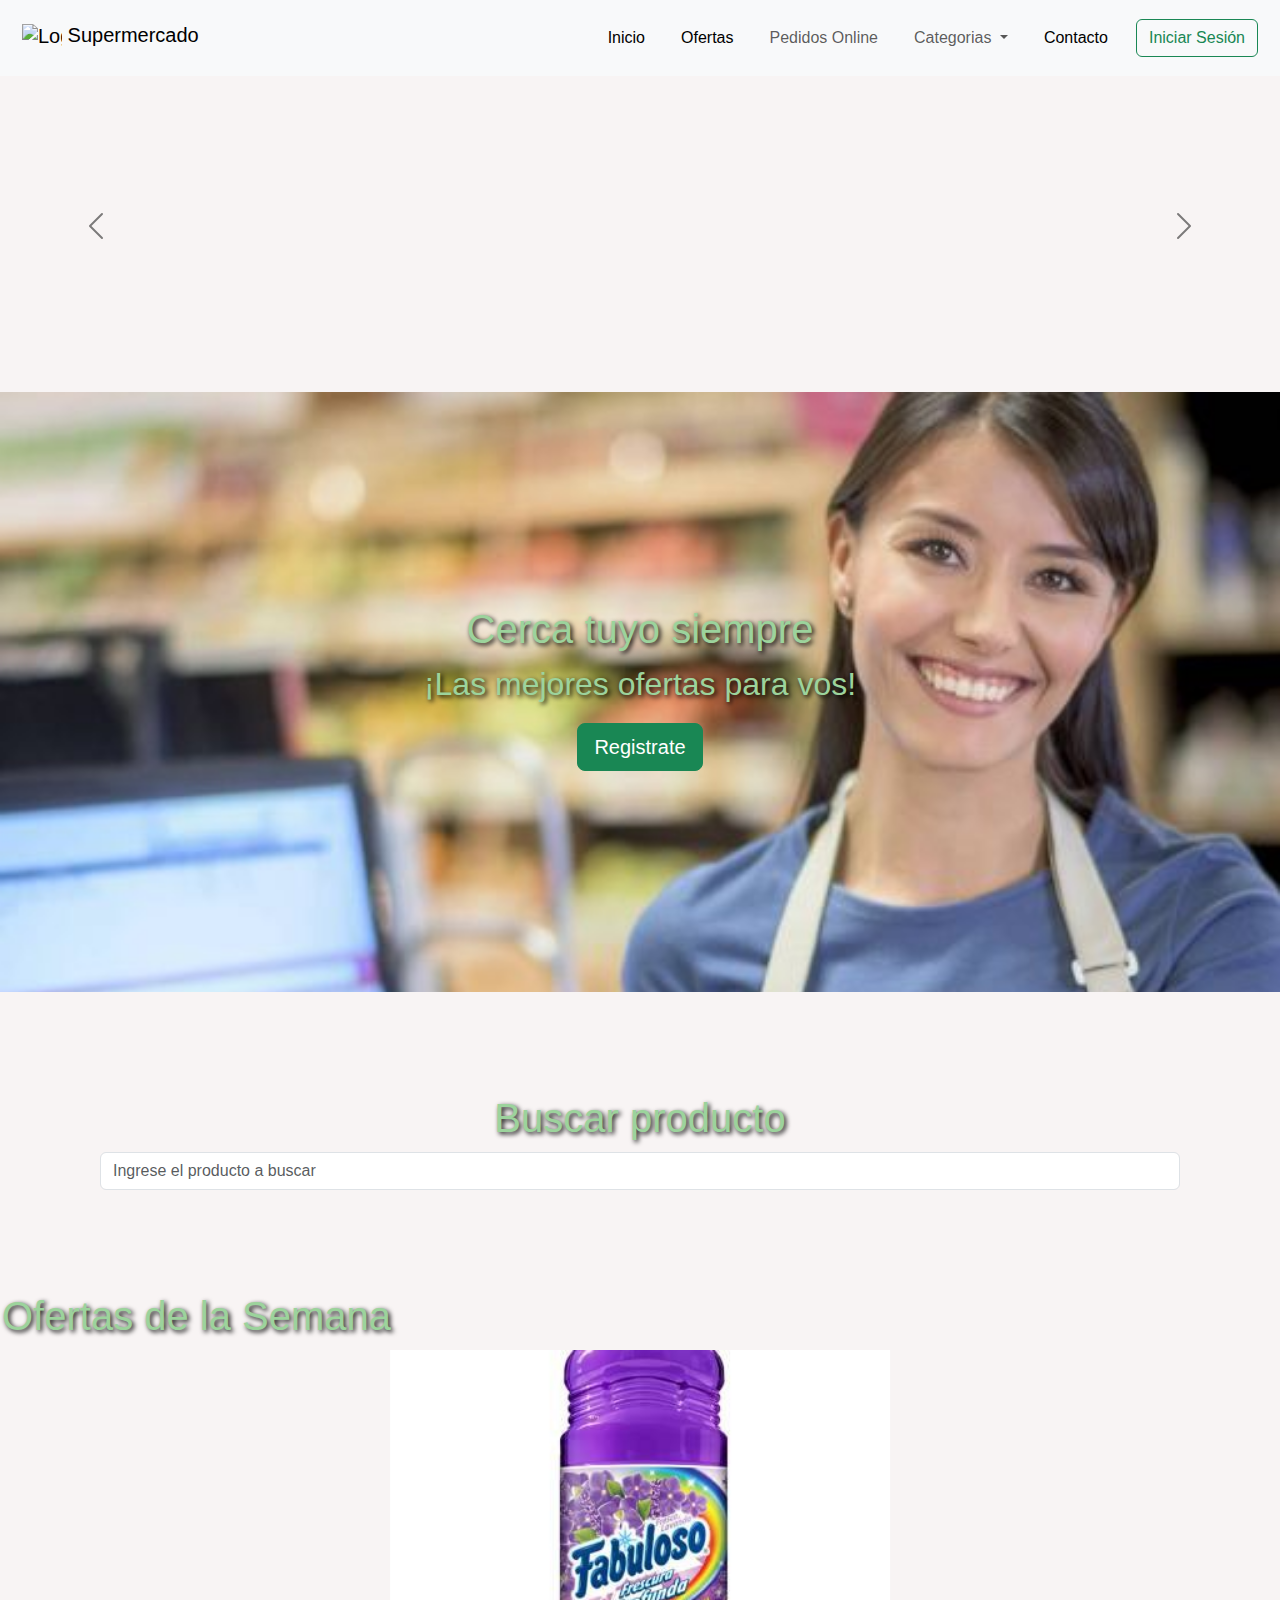
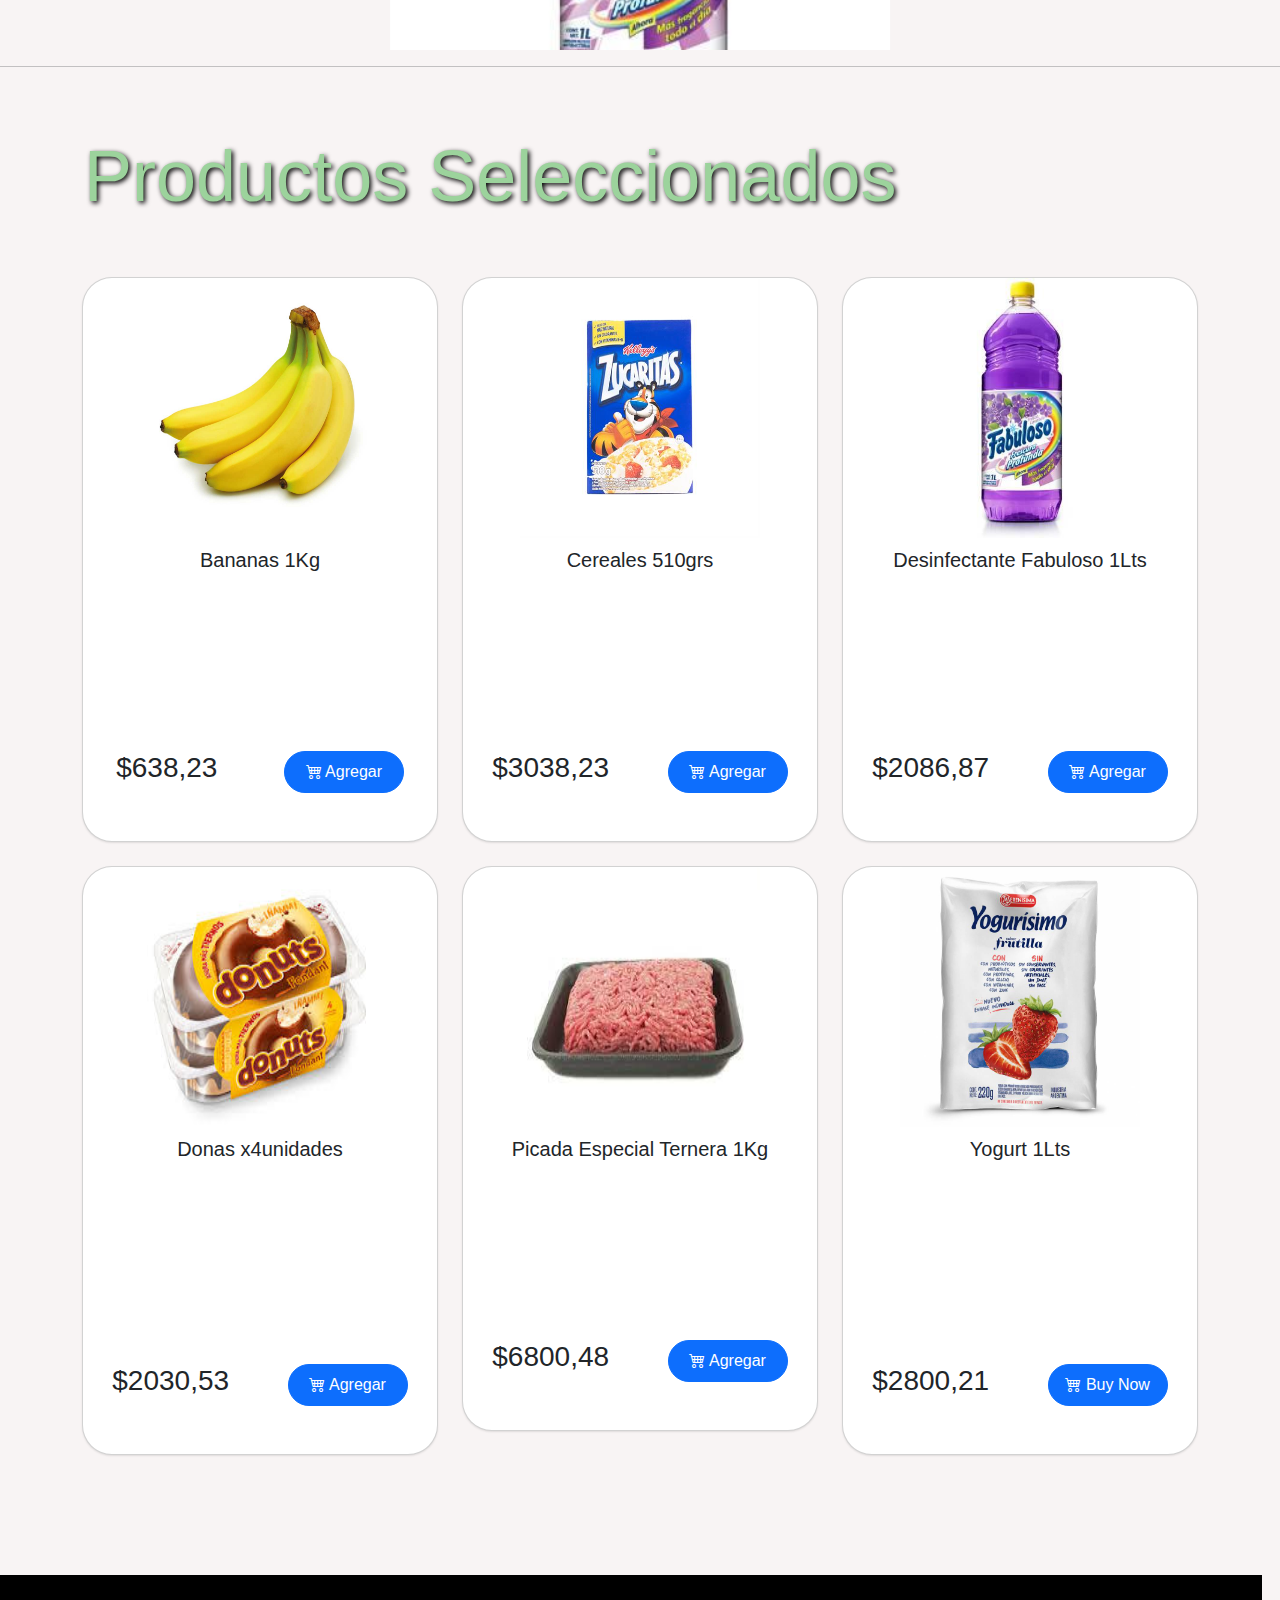
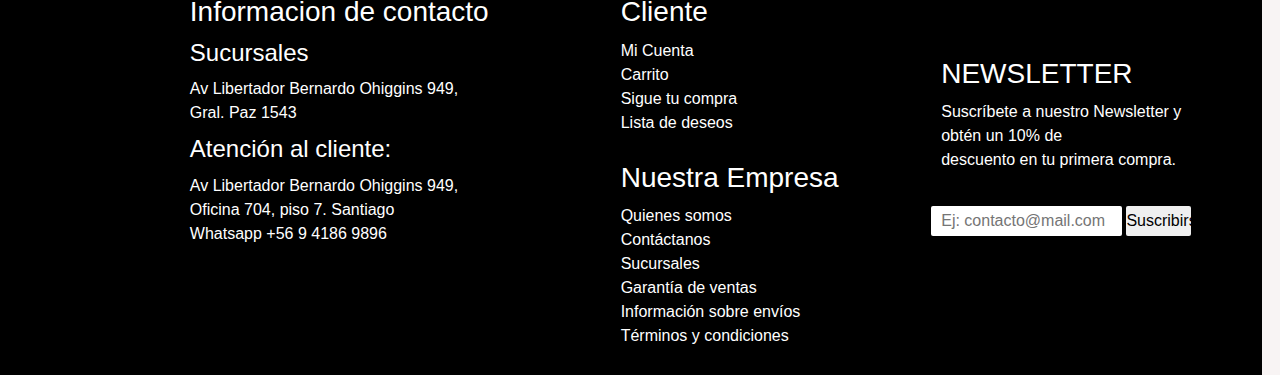
==== index.html @ aad211c7 "Incluyendo formulario de registro y arreglando rutas" ====
<!DOCTYPE html>
<html lang="en">

<head>
    <meta charset="UTF-8">
    <meta name="viewport" content="width=device-width, initial-scale=1.0">
    <title>Supermercado</title>
    <link rel="stylesheet" href="https://cdn.jsdelivr.net/npm/bootstrap@5.3.3/dist/css/bootstrap.min.css">
    <link rel="stylesheet" href="./styles/index.css">
</head>

<body>
    <header>
        <nav class="navbar navbar-expand-lg bg-body-tertiary navbar-light">
            <div class="container-fluid bg-transparent">
                <a class="navbar-brand display-3" href="#">
                    <img alt="Logo" width="40" height="29" class="d-inline-block align-text-top"
                        src="https://e7.pngegg.com/pngimages/653/775/png-clipart-product-shopping-cart-supermarket-logo-logo-super-mercado-angle-text-thumbnail.png">
                    Supermercado
                </a>
                <button class="navbar-toggler" type="button" data-bs-toggle="collapse"
                    data-bs-target="#navbarSupportedContent" aria-controls="navbarSupportedContent"
                    aria-expanded="false" aria-label="Toggle navigation">
                    <span class="navbar-toggler-icon"></span>
                </button>
                <div class="collapse navbar-collapse" id="navbarSupportedContent">
                    <ul class="navbar-nav ms-auto mb-2 mb-lg-0">
                        <li class="nav-item">
                            <a class="nav-link active" aria-current="page" href="index.html">Inicio</a>
                        </li>
                        <li class="nav-item">
                            <a class="nav-link active" aria-current="page" href="#ofertas_semana">Ofertas</a>
                        </li>
                        <li class="nav-item">
                            <a class="nav-link diseable" aria-current="page" href="#">Pedidos Online</a>
                        </li>
                        <li class="nav-item dropdown">
                            <a class="nav-link dropdown-toggle" href="#" role="button" data-bs-toggle="dropdown"
                                aria-expanded="false">
                                Categorias
                            </a>
                            <ul class="dropdown-menu">
                                <li><a class="dropdown-item" href="#">Almacén</a></li>
                                <li><a class="dropdown-item" href="#">Bebidas</a></li>
                                <li><a class="dropdown-item" href="#">Carnicería</a></li>
                                <li><a class="dropdown-item" href="#">Lácteos</a></li>
                                <li><a class="dropdown-item" href="#">Limpieza</a></li>
                                <li><a class="dropdown-item" href="#">Verdulería</a></li>
                                <li>
                                    <hr class="dropdown-divider">
                                </li>
                                <li><a class="dropdown-item" href="#">Otros</a></li>
                            </ul>
                        </li>
                        <li class="nav-item">
                            <a class="nav-link active" aria-current="page" href="/pages/form_contacto.html">Contacto</a>
                        </li>
                    </ul>
                    <form class="d-flex" role="search">
                        <a href="/pages/form_login.html" class="btn btn-outline-success" type="submit">Iniciar Sesión</a>
                    </form>
                </div>
            </div>
        </nav>
    </header>
    <main>
        <section id="carouselExampleInterval" class="carousel carousel-container carousel-dark slide mb-3"
            data-bs-ride="carousel">
            <div class="carousel-inner">
                <div class="carousel-item active" data-bs-interval="2000">
                    <img src="https://hiperlibertad.vtexassets.com/assets/vtex.file-manager-graphql/images/bd434911-7fa4-491b-b5c8-47f039c17f38___1d01de1eac367ce4a88990cb3d58d8e7.jpg"
                        class="d-block w-100" alt="...">
                </div>
                <div class="carousel-item" data-bs-interval="3000">
                    <img src="https://hiperlibertad.vtexassets.com/assets/vtex.file-manager-graphql/images/831b7ce2-e762-4015-bc26-14edef1a52d8___d4cca1a86887628b37ff508cae22980c.jpg"
                        class="d-block w-100" alt="...">
                </div>
                <div class="carousel-item" data-bs-interval="4000">
                    <img src="https://hiperlibertad.vtexassets.com/assets/vtex.file-manager-graphql/images/8bd2203f-1fa9-4f4b-9fc4-67db60665eaa___2a0905f410d6cf7120bca9c5ac2a4c3a.jpg"
                        class="d-block w-100" alt="...">
                </div>
                <div class="carousel-item" data-bs-interval="5000">
                    <img src="https://hiperlibertad.vtexassets.com/assets/vtex.file-manager-graphql/images/a9f57741-3c4b-41b9-bedf-83195b48f81e___69471cee1a4e4041b1ead0e3b5b7f3af.jpg"
                        class="d-block w-100" alt="...">
                </div>
                <div class="carousel-item" data-bs-interval="6000">
                    <img src="https://hiperlibertad.vtexassets.com/assets/vtex.file-manager-graphql/images/0b20fd91-ecaf-40d7-9cda-18d66df89ce0___58c61dcf17b53f14c9630ca970114eed.jpg"
                        class="d-block w-100" alt="...">
                </div>
            </div>
            <button class="carousel-control-prev" type="button" data-bs-target="#carouselExampleInterval"
                data-bs-slide="prev">
                <span class="carousel-control-prev-icon" aria-hidden="true"></span>
                <span class="visually-hidden">Previous</span>
            </button>
            <button class="carousel-control-next" type="button" data-bs-target="#carouselExampleInterval"
                data-bs-slide="next">
                <span class="carousel-control-next-icon" aria-hidden="true"></span>
                <span class="visually-hidden">Next</span>
            </button>
        </section>
        <section class="page_principal">
            <h1>Cerca tuyo siempre</h1>
            <h2>¡Las mejores ofertas para vos!</h2>
            <a href="./pages/form_registro.html"><button type="button" class="btn btn-success btn-lg" >Registrate</button></a>
        </section>
        <section class="page_search">
            <h1>Buscar producto</h1>
            <input type="text" aria-label="First name" placeholder="Ingrese el producto a buscar" class="form-control">
        </section>
        <section class="ofertas_semana" id="ofertas_semana">
            <h1>Ofertas de la Semana</h1>
            <div id="carouselExampleSlidesOnly" class="carousel slide" data-bs-ride="carousel">
                <div class="carousel-inner">
                    <div class="carousel-item active">
                        <img src="./assets/desinfectante.jpg" class="d-block w-100 carousel-image" alt="...">
                    </div>
                    <div class="carousel-item">
                        <img src="./assets/cereales.jpeg" class="d-block w-100 carousel-image" alt="...">
                    </div>
                    <div class="carousel-item">
                        <img src="./assets/yogurt.jpg" class="d-block w-100 carousel-image" alt="...">
                    </div>
                </div>
            </div>
        </section>
        <hr>
        <section class="container py-5">
            <h1 class="display-2">Productos Seleccionados</h1>
            <div class="row row-cols-1 row-cols-lg-3 row-cols-md-1 g-4 py-5">
                <div class="col">
                    <div class="card">
                        <img src="./assets/banana.jpg" class="card-img-top" alt="bananas">
                        <div class="card-body">
                            <h5 class="card-title">Bananas 1Kg</h5>
                            <p class="card-text">Lorem ipsum dolor sit amet consectetur adipisicing elit. Voluptas quod
                                dolorum nihil sunt voluptatem quas pariatur veritatis dicta mollitia. Odit delectus hic
                                commodi aut nihil? Itaque culpa tempore minima quisquam.</p>
                        </div>
                        <div class="mb-5 d-flex justify-content-around">
                            <h3>$638,23</h3>
                            <button class="btn btn-primary">
                                <i class="bi bi-cart4"></i> Agregar</button>
                        </div>
                    </div>
                </div>
                <div class="col">
                    <div class="card">
                        <img src="./assets/cereales.jpeg" class="card-img-top" alt="cereales">
                        <div class="card-body">
                            <h5 class="card-title">Cereales 510grs</h5>
                            <p class="card-text">Lorem ipsum dolor sit amet consectetur adipisicing elit. Tempora quia
                                mollitia culpa vero, illo esse dignissimos natus doloribus. Dolor velit tempore
                                obcaecati error excepturi reiciendis dolorem ipsam, explicabo beatae dolore.</p>
                        </div>
                        <div class="mb-5 d-flex justify-content-around">
                            <h3>$3038,23</h3>
                            <button class="btn btn-primary">
                                <i class="bi bi-cart4"></i> Agregar</button>
                        </div>
                    </div>
                </div>
                <div class="col">
                    <div class="card">
                        <img src="./assets/desinfectante.jpg" class="card-img-top" alt="desinfectante">
                        <div class="card-body">
                            <h5 class="card-title">Desinfectante Fabuloso 1Lts</h5>
                            <p class="card-text">Lorem ipsum dolor sit amet consectetur, adipisicing elit. Enim
                                repudiandae tenetur quibusdam perferendis ex quasi illum sequi? Ex corrupti sed
                                obcaecati ab maiores dicta deserunt nam culpa, quibusdam laudantium quas?</p>
                        </div>
                        <div class="mb-5 d-flex justify-content-around">
                            <h3>$2086,87</h3>
                            <button class="btn btn-primary"><i class="bi bi-cart4"></i> Agregar</button>
                        </div>
                    </div>
                </div>
                <div class="col">
                    <div class="card">
                        <img src="./assets/donas.jpg" class="card-img-top" alt="donas">
                        <div class="card-body">
                            <h5 class="card-title">Donas x4unidades</h5>
                            <p class="card-text">Lorem ipsum dolor sit amet consectetur adipisicing elit. Fuga, soluta
                                quisquam! Incidunt perspiciatis, quisquam accusantium neque facere assumenda molestiae
                                facilis aliquam veniam, quia enim dicta error. Dolores eaque laudantium placeat!</p>
                        </div>
                        <div class="mb-5 d-flex justify-content-around">
                            <h3>$2030,53</h3>
                            <button class="btn btn-primary"><i class="bi bi-cart4"></i> Agregar</button>
                        </div>
                    </div>
                </div>
                <div class="col">
                    <div class="card">
                        <img src="./assets/picada.jpg" class="card-img-top" alt="picada">
                        <div class="card-body">
                            <h5 class="card-title">Picada Especial Ternera 1Kg</h5>
                            <p class="card-text">Lorem, ipsum dolor sit amet consectetur adipisicing elit. Officia
                                voluptates saepe cumque molestiae delectus et eum fuga repellendus, quae sunt obcaecati
                                ullam eius est quidem nulla quasi culpa recusandae illum.</p>
                        </div>
                        <div class="mb-5 d-flex justify-content-around">
                            <h3>$6800,48</h3>
                            <button class="btn btn-primary"><i class="bi bi-cart4"></i> Agregar</button>
                        </div>
                    </div>
                </div>
                <div class="col">
                    <div class="card">
                        <img src="./assets/yogurt.jpg" class="card-img-top" alt="yogurt">
                        <div class="card-body">
                            <h5 class="card-title">Yogurt 1Lts</h5>
                            <p class="card-text">Lorem, ipsum dolor sit amet consectetur adipisicing elit. At dolorem
                                eaque vitae, et fuga totam quasi veritatis ipsam temporibus atque magnam eum, assumenda
                                facere repudiandae? Aperiam atque odit veritatis ex!</p>
                        </div>
                        <div class="mb-5 d-flex justify-content-around">
                            <h3>$2800,21</h3>
                            <button class="btn btn-primary"><i class="bi bi-cart4"></i> Buy Now</button>
                        </div>
                    </div>
                </div>
            </div>
        </section>
        <div class="contenedor-boton">
            <a href="#" class="boton-subir"><i class="fa-regular fa-circle-up"></i></a>
        </div>
    </main>
    <footer id="footerContainer"></footer>
    <script src="https://cdn.jsdelivr.net/npm/bootstrap@5.3.3/dist/js/bootstrap.bundle.min.js"></script>
    <script src="./js/footer.js"></script>
    <script src="https://kit.fontawesome.com/c510d44c15.js" crossorigin="anonymous"></script>
</body>

</html>
---- styles/index.css ----
@import url("https://cdn.jsdelivr.net/npm/bootstrap-icons@1.11.3/font/bootstrap-icons.min.css");
html {
  margin: 0;
  border: 0;
  overflow-x: hidden;
  box-sizing: border-box;
}
body{
  background-color: #f8f4f4
}
.carousel-inner{
    max-height: 300px;
    display: flex;
    align-items: center;
}
h1,
h2 {
  padding: 2px;
  text-shadow: 2px 2px 5px rgba(0, 0, 0, 1);
  color: rgb(156, 211, 156);
  font-family: sans-serif;
}
.page_principal {
  display: flex;
  flex-direction: column;
  border: 0;
  margin: 0;
  padding: 0;
  justify-content: center;
  align-items: center;
  background-image: url('../assets/background_main.jpg');
  background-size: cover;
  width: 100%;
  min-height: 600px;
}
.page_search {
  display: flex;
  flex-direction: column;
  align-items: center;
  justify-content: center;
  margin: 60px;
  padding: 40px;
}
.card{
  text-align: center;
  border-radius: 30px;
  box-shadow: rgba(0, 0, 0, 0.1) 0px 1px 2px 0px;
}
.card img {
  width: 240px;
  height: 260px;
  display: flex;
  align-self: center;
}
.card-body{
  padding: 25px;
  margin-top: -15px;
}
.btn-primary{
  border-radius: 50px;
  width: 120px;
}
.btn-primary:hover{
  background-color: black;
  border: none;
}
.w-100{
  width: 100% !important;
  height: 500px;
  object-fit: contain;
}
footer {
  background:rgba(128, 128, 128, 0.164);
}
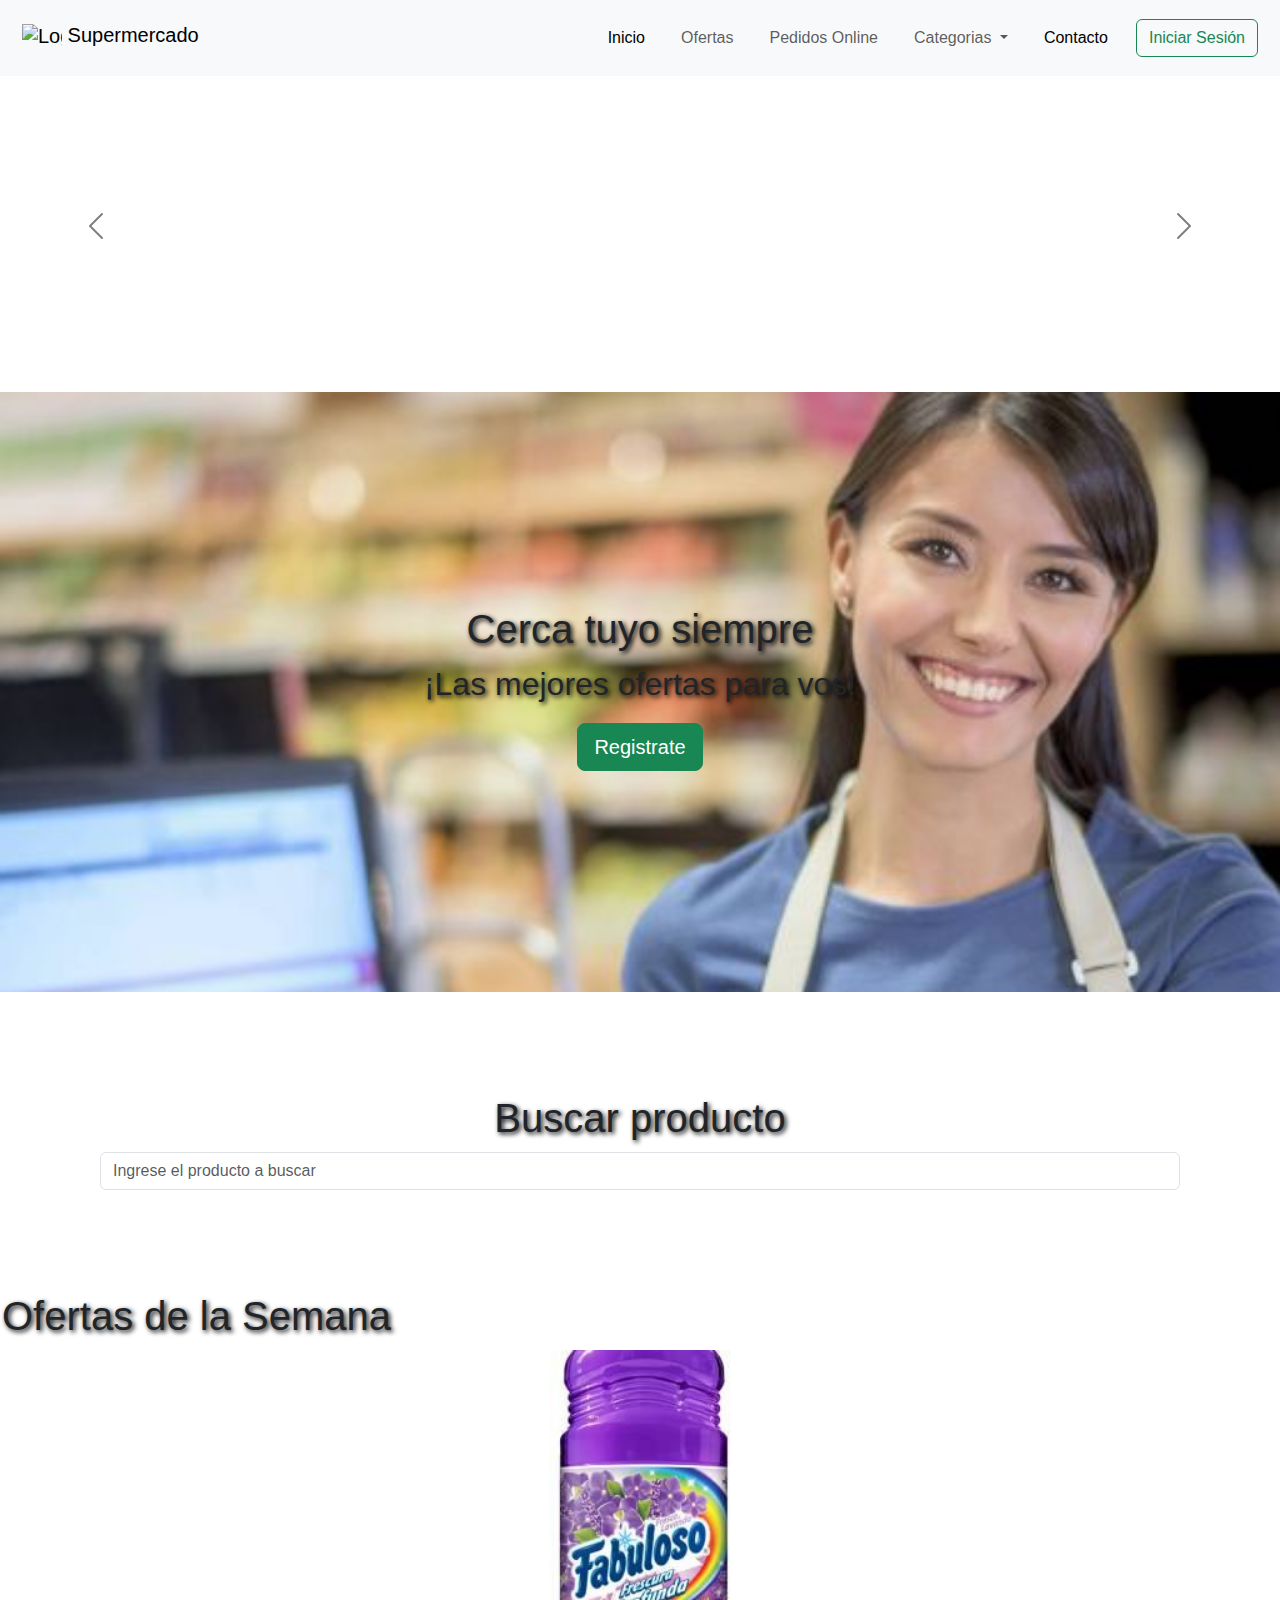
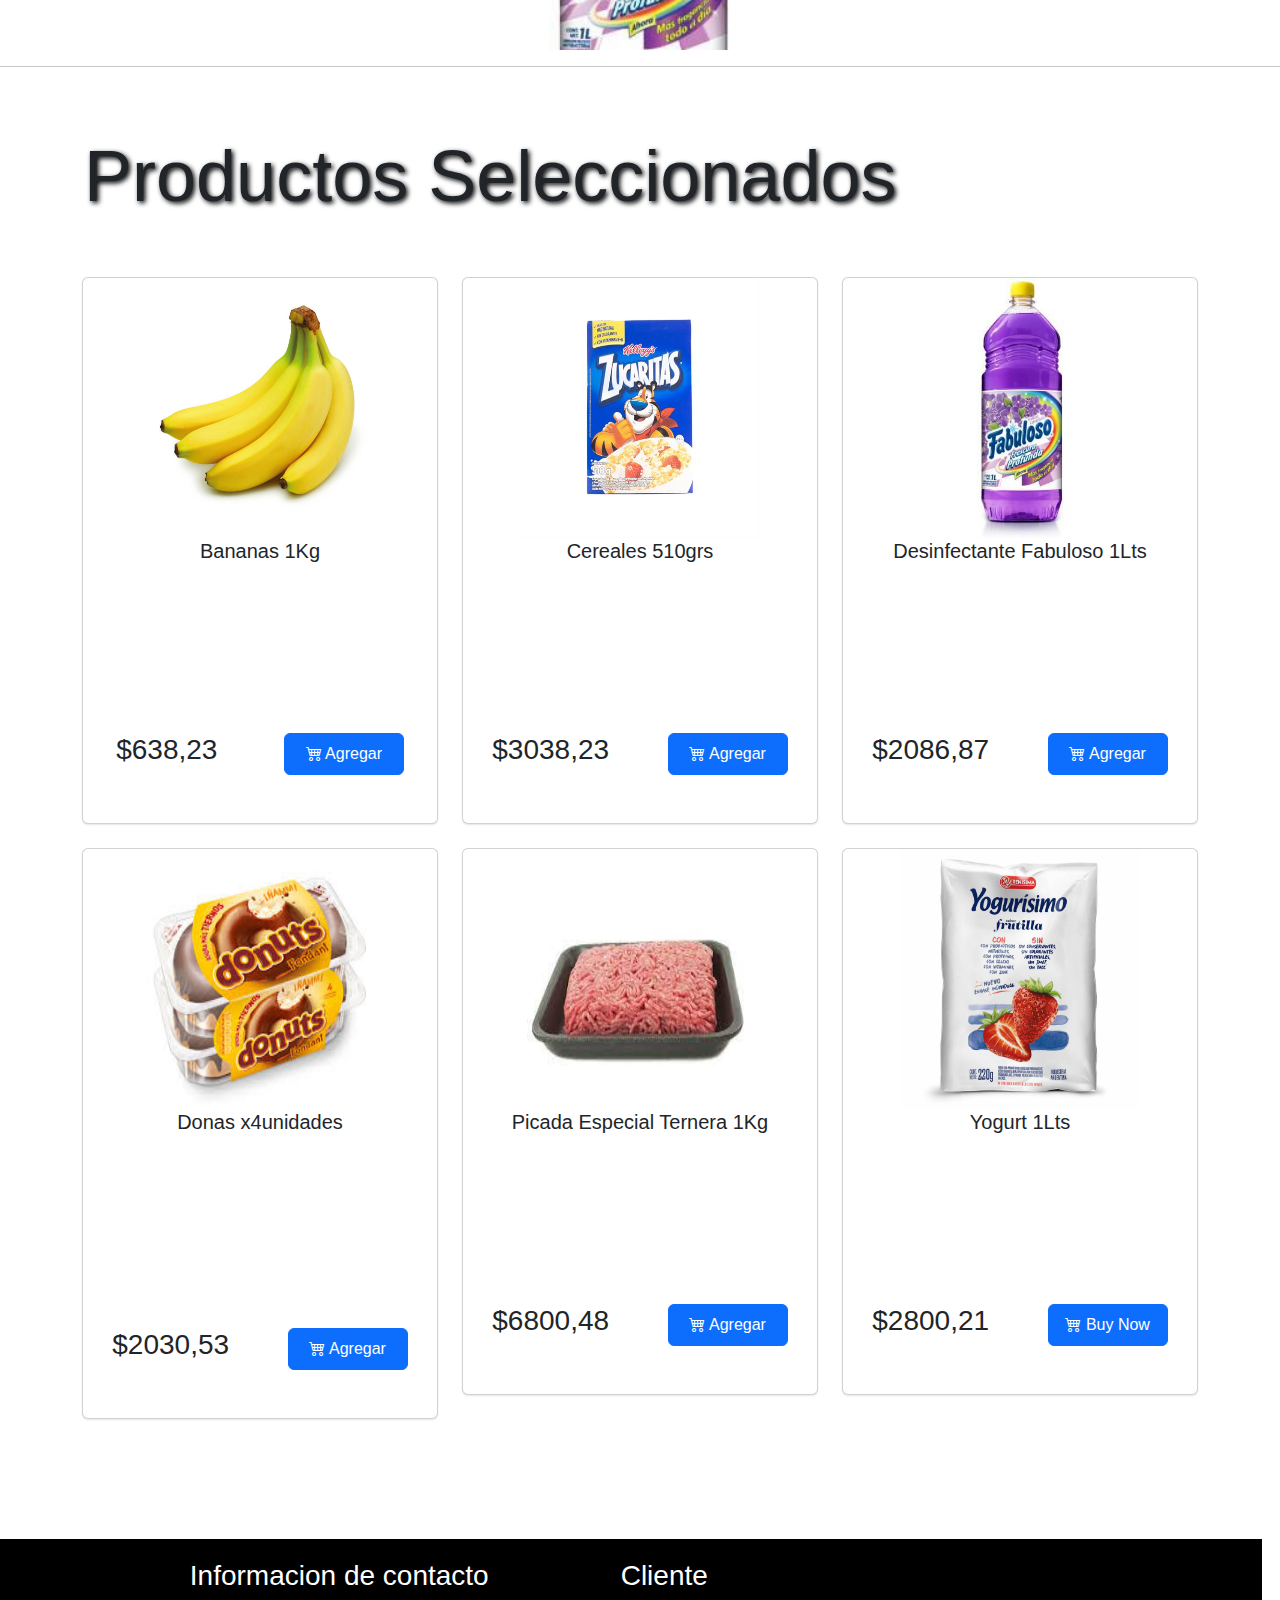
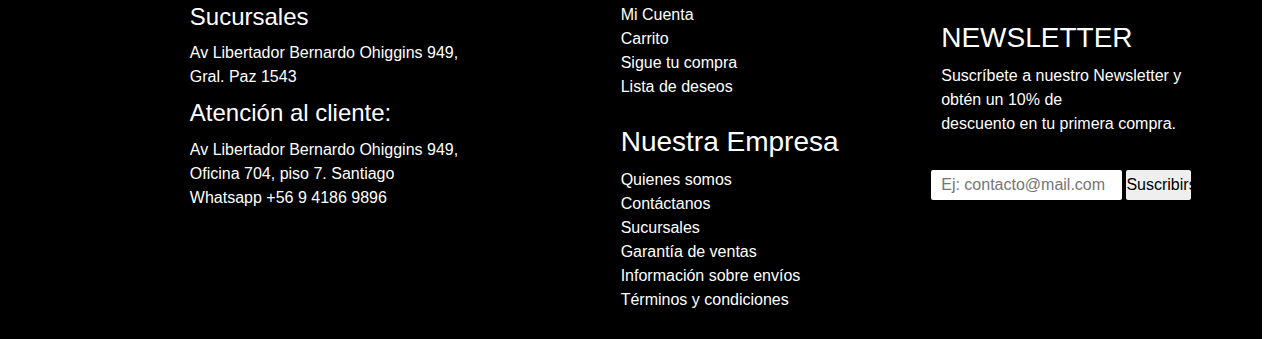
==== commit 9d9f76f3: "Se integro pagina de registro y se reorganizaron las rutas" ====
--- a/index.html
+++ b/index.html
@@ -10,224 +10,189 @@
 </head>
 
 <body>
-    <header>
-        <nav class="navbar navbar-expand-lg bg-body-tertiary navbar-light">
-            <div class="container-fluid bg-transparent">
-                <a class="navbar-brand display-3" href="#">
-                    <img alt="Logo" width="40" height="29" class="d-inline-block align-text-top"
-                        src="https://e7.pngegg.com/pngimages/653/775/png-clipart-product-shopping-cart-supermarket-logo-logo-super-mercado-angle-text-thumbnail.png">
-                    Supermercado
-                </a>
-                <button class="navbar-toggler" type="button" data-bs-toggle="collapse"
-                    data-bs-target="#navbarSupportedContent" aria-controls="navbarSupportedContent"
-                    aria-expanded="false" aria-label="Toggle navigation">
-                    <span class="navbar-toggler-icon"></span>
+    <div>
+        <section class="headerLayout">
+            <header id="headerContainer"></header>
+        </section>
+        <main>
+            <section id="carouselExampleInterval" class="carousel carousel-container carousel-dark slide mb-3"
+                data-bs-ride="carousel">
+                <div class="carousel-inner">
+                    <div class="carousel-item active" data-bs-interval="2000">
+                        <img src="https://hiperlibertad.vtexassets.com/assets/vtex.file-manager-graphql/images/bd434911-7fa4-491b-b5c8-47f039c17f38___1d01de1eac367ce4a88990cb3d58d8e7.jpg"
+                            class="d-block w-100" alt="...">
+                    </div>
+                    <div class="carousel-item" data-bs-interval="3000">
+                        <img src="https://hiperlibertad.vtexassets.com/assets/vtex.file-manager-graphql/images/831b7ce2-e762-4015-bc26-14edef1a52d8___d4cca1a86887628b37ff508cae22980c.jpg"
+                            class="d-block w-100" alt="...">
+                    </div>
+                    <div class="carousel-item" data-bs-interval="4000">
+                        <img src="https://hiperlibertad.vtexassets.com/assets/vtex.file-manager-graphql/images/8bd2203f-1fa9-4f4b-9fc4-67db60665eaa___2a0905f410d6cf7120bca9c5ac2a4c3a.jpg"
+                            class="d-block w-100" alt="...">
+                    </div>
+                    <div class="carousel-item" data-bs-interval="5000">
+                        <img src="https://hiperlibertad.vtexassets.com/assets/vtex.file-manager-graphql/images/a9f57741-3c4b-41b9-bedf-83195b48f81e___69471cee1a4e4041b1ead0e3b5b7f3af.jpg"
+                            class="d-block w-100" alt="...">
+                    </div>
+                    <div class="carousel-item" data-bs-interval="6000">
+                        <img src="https://hiperlibertad.vtexassets.com/assets/vtex.file-manager-graphql/images/0b20fd91-ecaf-40d7-9cda-18d66df89ce0___58c61dcf17b53f14c9630ca970114eed.jpg"
+                            class="d-block w-100" alt="...">
+                    </div>
+                </div>
+                <button class="carousel-control-prev" type="button" data-bs-target="#carouselExampleInterval"
+                    data-bs-slide="prev">
+                    <span class="carousel-control-prev-icon" aria-hidden="true"></span>
+                    <span class="visually-hidden">Previous</span>
                 </button>
-                <div class="collapse navbar-collapse" id="navbarSupportedContent">
-                    <ul class="navbar-nav ms-auto mb-2 mb-lg-0">
-                        <li class="nav-item">
-                            <a class="nav-link active" aria-current="page" href="index.html">Inicio</a>
-                        </li>
-                        <li class="nav-item">
-                            <a class="nav-link active" aria-current="page" href="#ofertas_semana">Ofertas</a>
-                        </li>
-                        <li class="nav-item">
-                            <a class="nav-link diseable" aria-current="page" href="#">Pedidos Online</a>
-                        </li>
-                        <li class="nav-item dropdown">
-                            <a class="nav-link dropdown-toggle" href="#" role="button" data-bs-toggle="dropdown"
-                                aria-expanded="false">
-                                Categorias
-                            </a>
-                            <ul class="dropdown-menu">
-                                <li><a class="dropdown-item" href="#">Almacén</a></li>
-                                <li><a class="dropdown-item" href="#">Bebidas</a></li>
-                                <li><a class="dropdown-item" href="#">Carnicería</a></li>
-                                <li><a class="dropdown-item" href="#">Lácteos</a></li>
-                                <li><a class="dropdown-item" href="#">Limpieza</a></li>
-                                <li><a class="dropdown-item" href="#">Verdulería</a></li>
-                                <li>
-                                    <hr class="dropdown-divider">
-                                </li>
-                                <li><a class="dropdown-item" href="#">Otros</a></li>
-                            </ul>
-                        </li>
-                        <li class="nav-item">
-                            <a class="nav-link active" aria-current="page" href="/pages/form_contacto.html">Contacto</a>
-                        </li>
-                    </ul>
-                    <form class="d-flex" role="search">
-                        <a href="/pages/form_login.html" class="btn btn-outline-success" type="submit">Iniciar Sesión</a>
-                    </form>
+                <button class="carousel-control-next" type="button" data-bs-target="#carouselExampleInterval"
+                    data-bs-slide="next">
+                    <span class="carousel-control-next-icon" aria-hidden="true"></span>
+                    <span class="visually-hidden">Next</span>
+                </button>
+            </section>
+            <section class="page_principal">
+                <h1>Cerca tuyo siempre</h1>
+                <h2>¡Las mejores ofertas para vos!</h2>
+                <a href="./pages/form_registro.html"><button type="button"
+                        class="btn btn-success btn-lg">Registrate</button></a>
+            </section>
+            <section class="page_search">
+                <h1>Buscar producto</h1>
+                <input type="text" aria-label="First name" placeholder="Ingrese el producto a buscar"
+                    class="form-control">
+            </section>
+            <section class="ofertas_semana" id="ofertas_semana">
+                <h1>Ofertas de la Semana</h1>
+                <div id="carouselExampleSlidesOnly" class="carousel slide" data-bs-ride="carousel">
+                    <div class="carousel-inner">
+                        <div class="carousel-item active">
+                            <img src="./assets/desinfectante.jpg" class="d-block w-100 carousel-image" alt="...">
+                        </div>
+                        <div class="carousel-item">
+                            <img src="./assets/cereales.jpeg" class="d-block w-100 carousel-image" alt="...">
+                        </div>
+                        <div class="carousel-item">
+                            <img src="./assets/yogurt.jpg" class="d-block w-100 carousel-image" alt="...">
+                        </div>
+                    </div>
                 </div>
+            </section>
+            <hr>
+            <section class="container py-5">
+                <h1 class="display-2">Productos Seleccionados</h1>
+                <div class="row row-cols-1 row-cols-lg-3 row-cols-md-1 g-4 py-5">
+                    <div class="col">
+                        <div class="card">
+                            <img src="./assets/banana.jpg" class="card-img-top" alt="bananas">
+                            <div class="card-body">
+                                <h5 class="card-title">Bananas 1Kg</h5>
+                                <p class="card-text">Lorem ipsum dolor sit amet consectetur adipisicing elit. Voluptas
+                                    quod
+                                    dolorum nihil sunt voluptatem quas pariatur veritatis dicta mollitia. Odit delectus
+                                    hic
+                                    commodi aut nihil? Itaque culpa tempore minima quisquam.</p>
+                            </div>
+                            <div class="mb-5 d-flex justify-content-around">
+                                <h3>$638,23</h3>
+                                <button class="btn btn-primary">
+                                    <i class="bi bi-cart4"></i> Agregar</button>
+                            </div>
+                        </div>
+                    </div>
+                    <div class="col">
+                        <div class="card">
+                            <img src="./assets/cereales.jpeg" class="card-img-top" alt="cereales">
+                            <div class="card-body">
+                                <h5 class="card-title">Cereales 510grs</h5>
+                                <p class="card-text">Lorem ipsum dolor sit amet consectetur adipisicing elit. Tempora
+                                    quia
+                                    mollitia culpa vero, illo esse dignissimos natus doloribus. Dolor velit tempore
+                                    obcaecati error excepturi reiciendis dolorem ipsam, explicabo beatae dolore.</p>
+                            </div>
+                            <div class="mb-5 d-flex justify-content-around">
+                                <h3>$3038,23</h3>
+                                <button class="btn btn-primary">
+                                    <i class="bi bi-cart4"></i> Agregar</button>
+                            </div>
+                        </div>
+                    </div>
+                    <div class="col">
+                        <div class="card">
+                            <img src="./assets/desinfectante.jpg" class="card-img-top" alt="desinfectante">
+                            <div class="card-body">
+                                <h5 class="card-title">Desinfectante Fabuloso 1Lts</h5>
+                                <p class="card-text">Lorem ipsum dolor sit amet consectetur, adipisicing elit. Enim
+                                    repudiandae tenetur quibusdam perferendis ex quasi illum sequi? Ex corrupti sed
+                                    obcaecati ab maiores dicta deserunt nam culpa, quibusdam laudantium quas?</p>
+                            </div>
+                            <div class="mb-5 d-flex justify-content-around">
+                                <h3>$2086,87</h3>
+                                <button class="btn btn-primary"><i class="bi bi-cart4"></i> Agregar</button>
+                            </div>
+                        </div>
+                    </div>
+                    <div class="col">
+                        <div class="card">
+                            <img src="./assets/donas.jpg" class="card-img-top" alt="donas">
+                            <div class="card-body">
+                                <h5 class="card-title">Donas x4unidades</h5>
+                                <p class="card-text">Lorem ipsum dolor sit amet consectetur adipisicing elit. Fuga,
+                                    soluta
+                                    quisquam! Incidunt perspiciatis, quisquam accusantium neque facere assumenda
+                                    molestiae
+                                    facilis aliquam veniam, quia enim dicta error. Dolores eaque laudantium placeat!</p>
+                            </div>
+                            <div class="mb-5 d-flex justify-content-around">
+                                <h3>$2030,53</h3>
+                                <button class="btn btn-primary"><i class="bi bi-cart4"></i> Agregar</button>
+                            </div>
+                        </div>
+                    </div>
+                    <div class="col">
+                        <div class="card">
+                            <img src="./assets/picada.jpg" class="card-img-top" alt="picada">
+                            <div class="card-body">
+                                <h5 class="card-title">Picada Especial Ternera 1Kg</h5>
+                                <p class="card-text">Lorem, ipsum dolor sit amet consectetur adipisicing elit. Officia
+                                    voluptates saepe cumque molestiae delectus et eum fuga repellendus, quae sunt
+                                    obcaecati
+                                    ullam eius est quidem nulla quasi culpa recusandae illum.</p>
+                            </div>
+                            <div class="mb-5 d-flex justify-content-around">
+                                <h3>$6800,48</h3>
+                                <button class="btn btn-primary"><i class="bi bi-cart4"></i> Agregar</button>
+                            </div>
+                        </div>
+                    </div>
+                    <div class="col">
+                        <div class="card">
+                            <img src="./assets/yogurt.jpg" class="card-img-top" alt="yogurt">
+                            <div class="card-body">
+                                <h5 class="card-title">Yogurt 1Lts</h5>
+                                <p class="card-text">Lorem, ipsum dolor sit amet consectetur adipisicing elit. At
+                                    dolorem
+                                    eaque vitae, et fuga totam quasi veritatis ipsam temporibus atque magnam eum,
+                                    assumenda
+                                    facere repudiandae? Aperiam atque odit veritatis ex!</p>
+                            </div>
+                            <div class="mb-5 d-flex justify-content-around">
+                                <h3>$2800,21</h3>
+                                <button class="btn btn-primary"><i class="bi bi-cart4"></i> Buy Now</button>
+                            </div>
+                        </div>
+                    </div>
+                </div>
+            </section>
+            <div class="contenedor-boton">
+                <a href="#" class="boton-subir"><i class="fa-regular fa-circle-up"></i></a>
             </div>
-        </nav>
-    </header>
-    <main>
-        <section id="carouselExampleInterval" class="carousel carousel-container carousel-dark slide mb-3"
-            data-bs-ride="carousel">
-            <div class="carousel-inner">
-                <div class="carousel-item active" data-bs-interval="2000">
-                    <img src="https://hiperlibertad.vtexassets.com/assets/vtex.file-manager-graphql/images/bd434911-7fa4-491b-b5c8-47f039c17f38___1d01de1eac367ce4a88990cb3d58d8e7.jpg"
-                        class="d-block w-100" alt="...">
-                </div>
-                <div class="carousel-item" data-bs-interval="3000">
-                    <img src="https://hiperlibertad.vtexassets.com/assets/vtex.file-manager-graphql/images/831b7ce2-e762-4015-bc26-14edef1a52d8___d4cca1a86887628b37ff508cae22980c.jpg"
-                        class="d-block w-100" alt="...">
-                </div>
-                <div class="carousel-item" data-bs-interval="4000">
-                    <img src="https://hiperlibertad.vtexassets.com/assets/vtex.file-manager-graphql/images/8bd2203f-1fa9-4f4b-9fc4-67db60665eaa___2a0905f410d6cf7120bca9c5ac2a4c3a.jpg"
-                        class="d-block w-100" alt="...">
-                </div>
-                <div class="carousel-item" data-bs-interval="5000">
-                    <img src="https://hiperlibertad.vtexassets.com/assets/vtex.file-manager-graphql/images/a9f57741-3c4b-41b9-bedf-83195b48f81e___69471cee1a4e4041b1ead0e3b5b7f3af.jpg"
-                        class="d-block w-100" alt="...">
-                </div>
-                <div class="carousel-item" data-bs-interval="6000">
-                    <img src="https://hiperlibertad.vtexassets.com/assets/vtex.file-manager-graphql/images/0b20fd91-ecaf-40d7-9cda-18d66df89ce0___58c61dcf17b53f14c9630ca970114eed.jpg"
-                        class="d-block w-100" alt="...">
-                </div>
-            </div>
-            <button class="carousel-control-prev" type="button" data-bs-target="#carouselExampleInterval"
-                data-bs-slide="prev">
-                <span class="carousel-control-prev-icon" aria-hidden="true"></span>
-                <span class="visually-hidden">Previous</span>
-            </button>
-            <button class="carousel-control-next" type="button" data-bs-target="#carouselExampleInterval"
-                data-bs-slide="next">
-                <span class="carousel-control-next-icon" aria-hidden="true"></span>
-                <span class="visually-hidden">Next</span>
-            </button>
+        </main>
+        <section class="footerLayout">
+            <footer id="footerContainer"></footer>
         </section>
-        <section class="page_principal">
-            <h1>Cerca tuyo siempre</h1>
-            <h2>¡Las mejores ofertas para vos!</h2>
-            <a href="./pages/form_registro.html"><button type="button" class="btn btn-success btn-lg" >Registrate</button></a>
-        </section>
-        <section class="page_search">
-            <h1>Buscar producto</h1>
-            <input type="text" aria-label="First name" placeholder="Ingrese el producto a buscar" class="form-control">
-        </section>
-        <section class="ofertas_semana" id="ofertas_semana">
-            <h1>Ofertas de la Semana</h1>
-            <div id="carouselExampleSlidesOnly" class="carousel slide" data-bs-ride="carousel">
-                <div class="carousel-inner">
-                    <div class="carousel-item active">
-                        <img src="./assets/desinfectante.jpg" class="d-block w-100 carousel-image" alt="...">
-                    </div>
-                    <div class="carousel-item">
-                        <img src="./assets/cereales.jpeg" class="d-block w-100 carousel-image" alt="...">
-                    </div>
-                    <div class="carousel-item">
-                        <img src="./assets/yogurt.jpg" class="d-block w-100 carousel-image" alt="...">
-                    </div>
-                </div>
-            </div>
-        </section>
-        <hr>
-        <section class="container py-5">
-            <h1 class="display-2">Productos Seleccionados</h1>
-            <div class="row row-cols-1 row-cols-lg-3 row-cols-md-1 g-4 py-5">
-                <div class="col">
-                    <div class="card">
-                        <img src="./assets/banana.jpg" class="card-img-top" alt="bananas">
-                        <div class="card-body">
-                            <h5 class="card-title">Bananas 1Kg</h5>
-                            <p class="card-text">Lorem ipsum dolor sit amet consectetur adipisicing elit. Voluptas quod
-                                dolorum nihil sunt voluptatem quas pariatur veritatis dicta mollitia. Odit delectus hic
-                                commodi aut nihil? Itaque culpa tempore minima quisquam.</p>
-                        </div>
-                        <div class="mb-5 d-flex justify-content-around">
-                            <h3>$638,23</h3>
-                            <button class="btn btn-primary">
-                                <i class="bi bi-cart4"></i> Agregar</button>
-                        </div>
-                    </div>
-                </div>
-                <div class="col">
-                    <div class="card">
-                        <img src="./assets/cereales.jpeg" class="card-img-top" alt="cereales">
-                        <div class="card-body">
-                            <h5 class="card-title">Cereales 510grs</h5>
-                            <p class="card-text">Lorem ipsum dolor sit amet consectetur adipisicing elit. Tempora quia
-                                mollitia culpa vero, illo esse dignissimos natus doloribus. Dolor velit tempore
-                                obcaecati error excepturi reiciendis dolorem ipsam, explicabo beatae dolore.</p>
-                        </div>
-                        <div class="mb-5 d-flex justify-content-around">
-                            <h3>$3038,23</h3>
-                            <button class="btn btn-primary">
-                                <i class="bi bi-cart4"></i> Agregar</button>
-                        </div>
-                    </div>
-                </div>
-                <div class="col">
-                    <div class="card">
-                        <img src="./assets/desinfectante.jpg" class="card-img-top" alt="desinfectante">
-                        <div class="card-body">
-                            <h5 class="card-title">Desinfectante Fabuloso 1Lts</h5>
-                            <p class="card-text">Lorem ipsum dolor sit amet consectetur, adipisicing elit. Enim
-                                repudiandae tenetur quibusdam perferendis ex quasi illum sequi? Ex corrupti sed
-                                obcaecati ab maiores dicta deserunt nam culpa, quibusdam laudantium quas?</p>
-                        </div>
-                        <div class="mb-5 d-flex justify-content-around">
-                            <h3>$2086,87</h3>
-                            <button class="btn btn-primary"><i class="bi bi-cart4"></i> Agregar</button>
-                        </div>
-                    </div>
-                </div>
-                <div class="col">
-                    <div class="card">
-                        <img src="./assets/donas.jpg" class="card-img-top" alt="donas">
-                        <div class="card-body">
-                            <h5 class="card-title">Donas x4unidades</h5>
-                            <p class="card-text">Lorem ipsum dolor sit amet consectetur adipisicing elit. Fuga, soluta
-                                quisquam! Incidunt perspiciatis, quisquam accusantium neque facere assumenda molestiae
-                                facilis aliquam veniam, quia enim dicta error. Dolores eaque laudantium placeat!</p>
-                        </div>
-                        <div class="mb-5 d-flex justify-content-around">
-                            <h3>$2030,53</h3>
-                            <button class="btn btn-primary"><i class="bi bi-cart4"></i> Agregar</button>
-                        </div>
-                    </div>
-                </div>
-                <div class="col">
-                    <div class="card">
-                        <img src="./assets/picada.jpg" class="card-img-top" alt="picada">
-                        <div class="card-body">
-                            <h5 class="card-title">Picada Especial Ternera 1Kg</h5>
-                            <p class="card-text">Lorem, ipsum dolor sit amet consectetur adipisicing elit. Officia
-                                voluptates saepe cumque molestiae delectus et eum fuga repellendus, quae sunt obcaecati
-                                ullam eius est quidem nulla quasi culpa recusandae illum.</p>
-                        </div>
-                        <div class="mb-5 d-flex justify-content-around">
-                            <h3>$6800,48</h3>
-                            <button class="btn btn-primary"><i class="bi bi-cart4"></i> Agregar</button>
-                        </div>
-                    </div>
-                </div>
-                <div class="col">
-                    <div class="card">
-                        <img src="./assets/yogurt.jpg" class="card-img-top" alt="yogurt">
-                        <div class="card-body">
-                            <h5 class="card-title">Yogurt 1Lts</h5>
-                            <p class="card-text">Lorem, ipsum dolor sit amet consectetur adipisicing elit. At dolorem
-                                eaque vitae, et fuga totam quasi veritatis ipsam temporibus atque magnam eum, assumenda
-                                facere repudiandae? Aperiam atque odit veritatis ex!</p>
-                        </div>
-                        <div class="mb-5 d-flex justify-content-around">
-                            <h3>$2800,21</h3>
-                            <button class="btn btn-primary"><i class="bi bi-cart4"></i> Buy Now</button>
-                        </div>
-                    </div>
-                </div>
-            </div>
-        </section>
-        <div class="contenedor-boton">
-            <a href="#" class="boton-subir"><i class="fa-regular fa-circle-up"></i></a>
-        </div>
-    </main>
-    <footer id="footerContainer"></footer>
+    </div>
     <script src="https://cdn.jsdelivr.net/npm/bootstrap@5.3.3/dist/js/bootstrap.bundle.min.js"></script>
+    <script src="./js/navbar.js"></script>
     <script src="./js/footer.js"></script>
     <script src="https://kit.fontawesome.com/c510d44c15.js" crossorigin="anonymous"></script>
 </body>
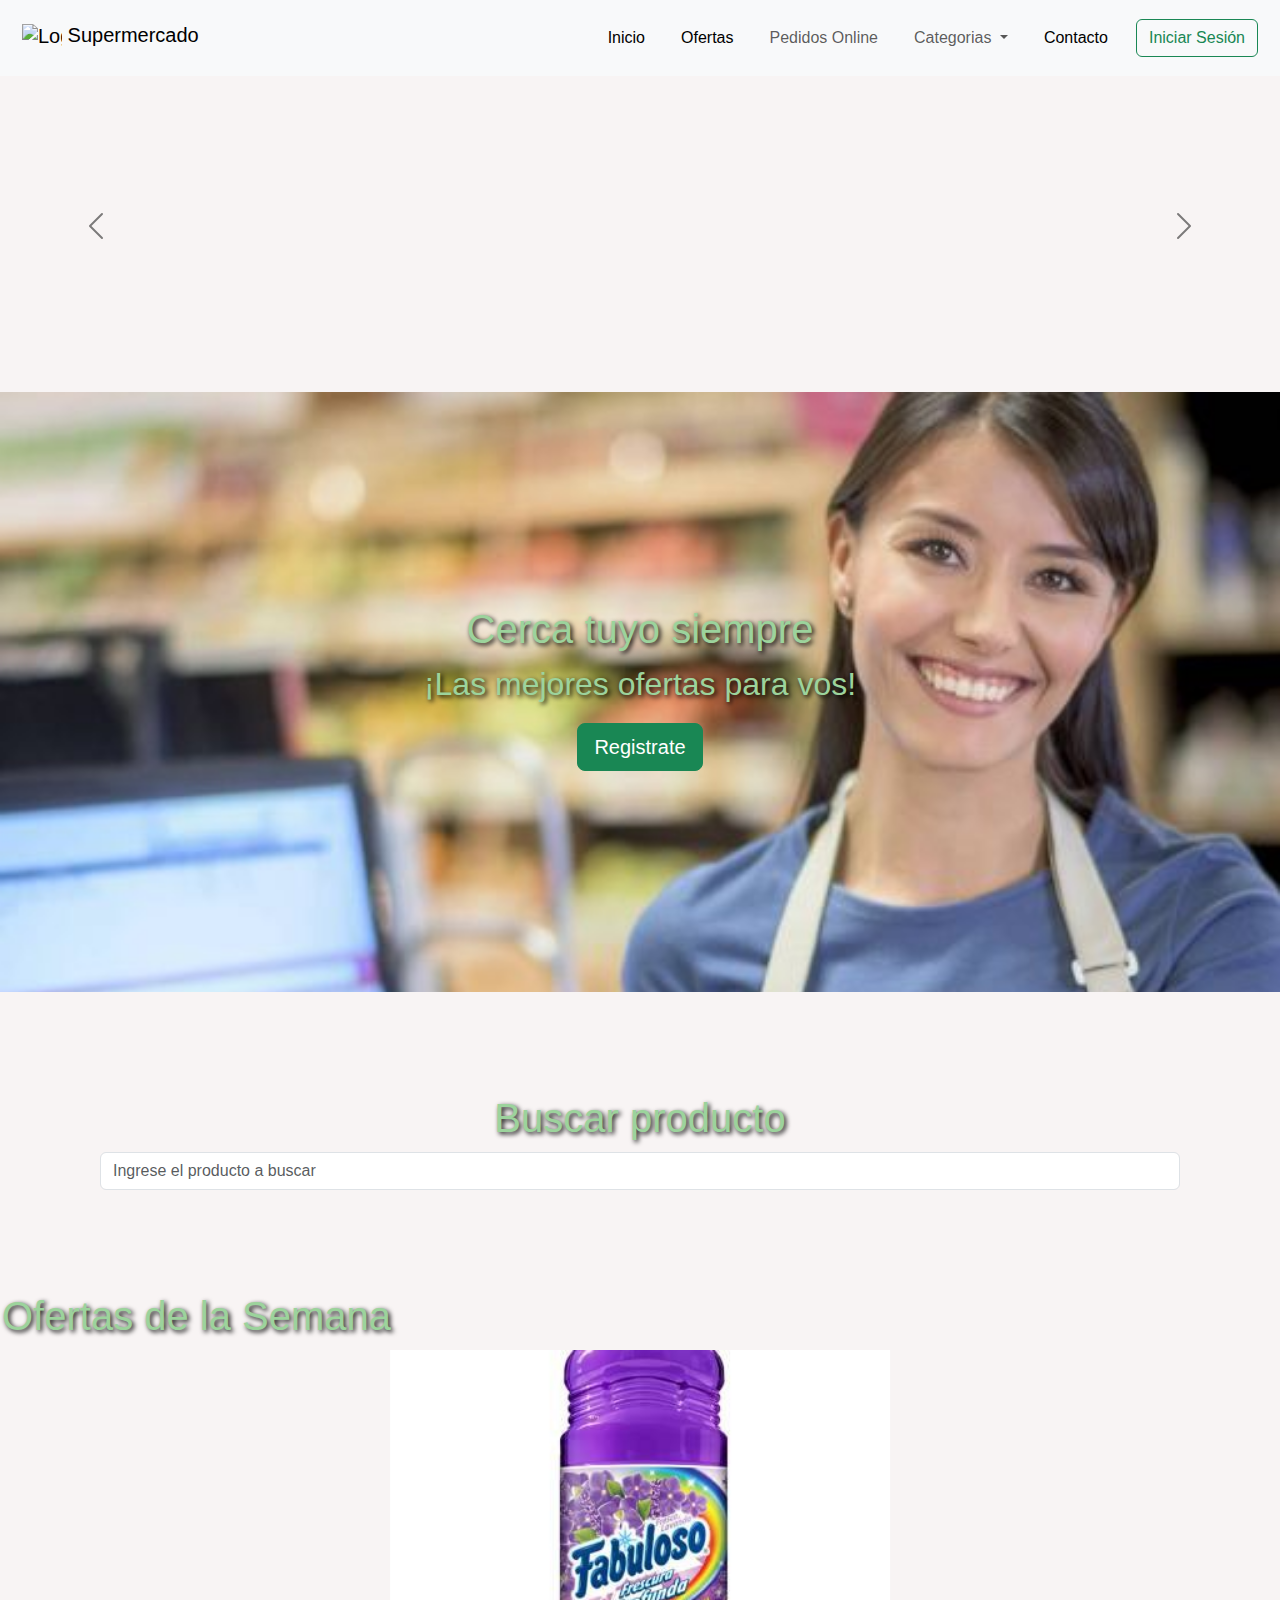
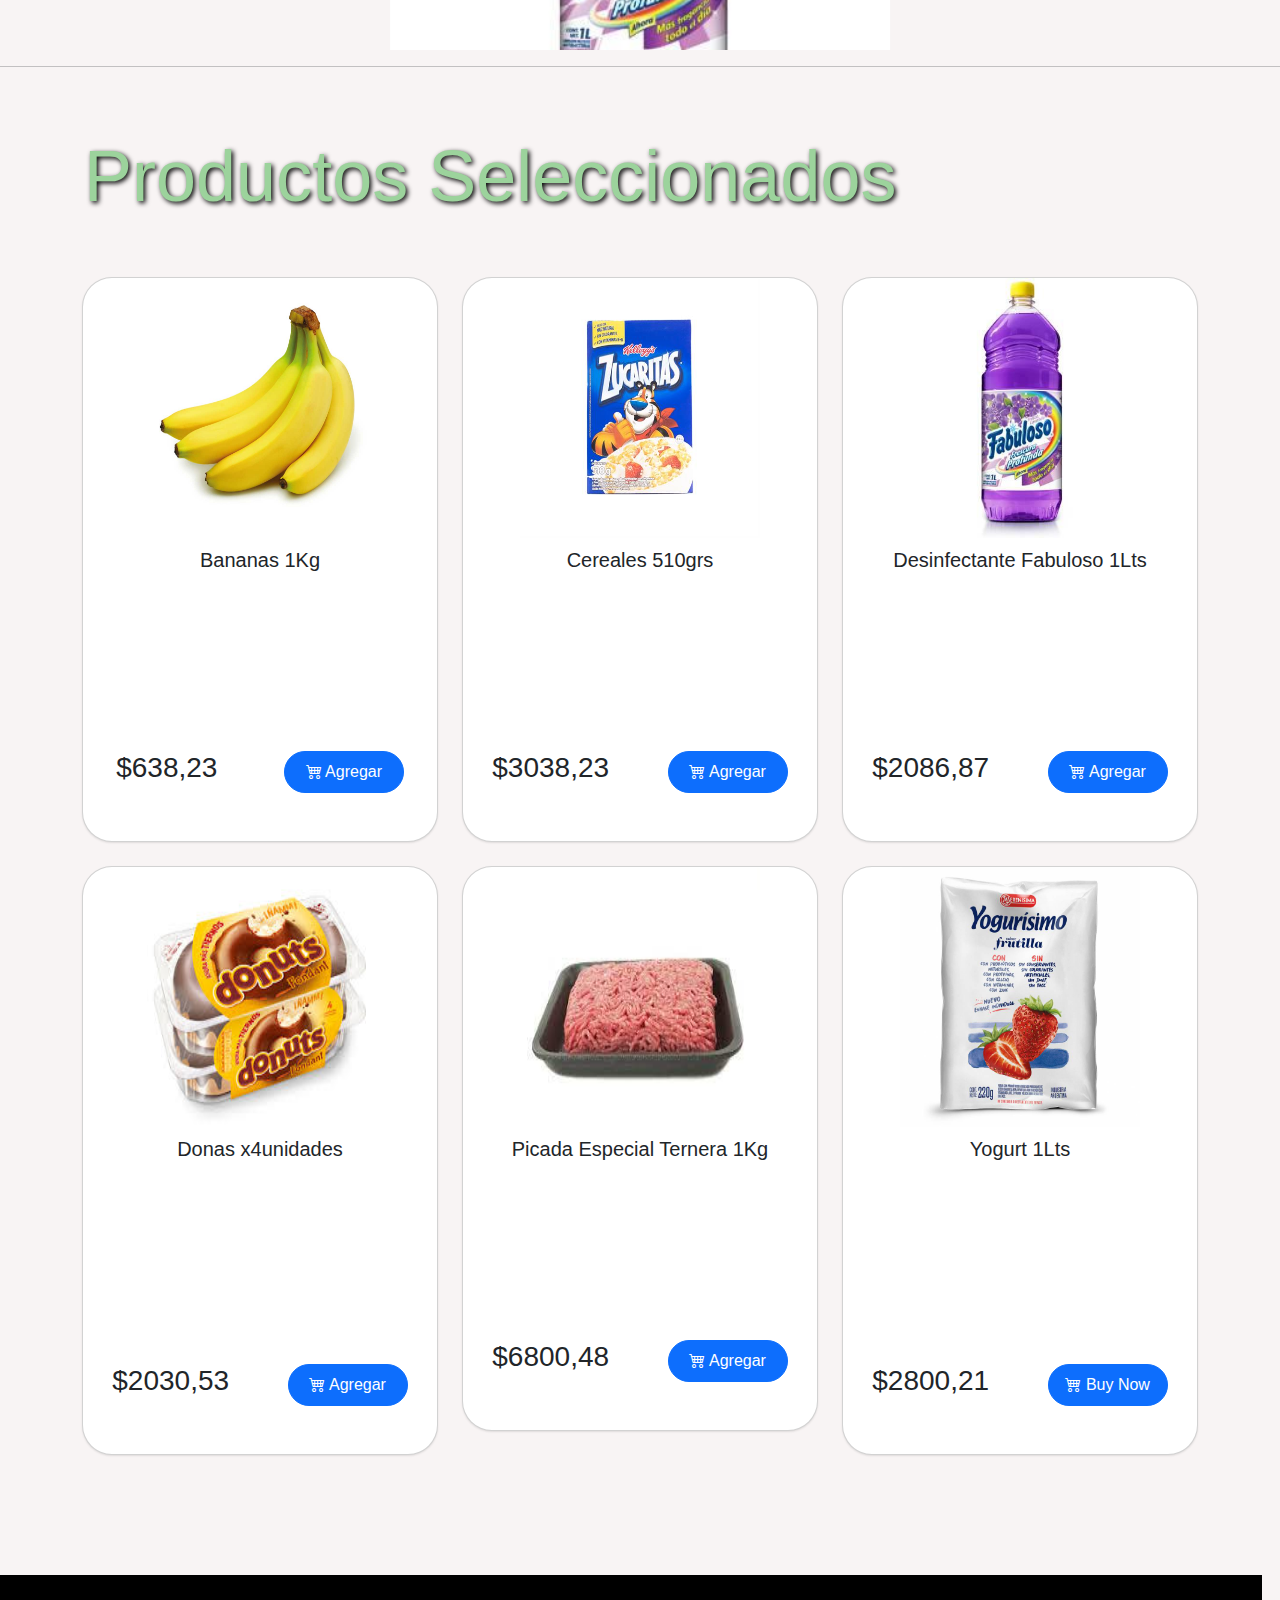
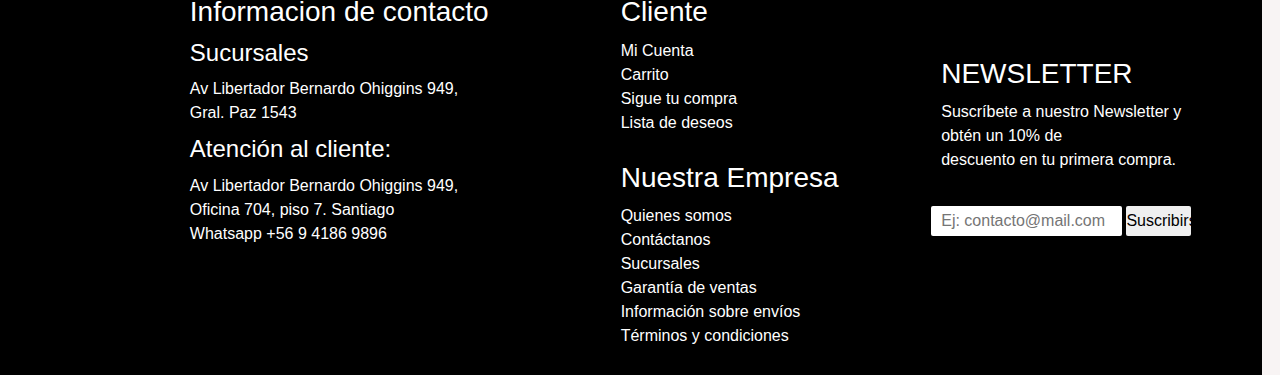
==== commit edd666bd: "Arreglo de nombres y agrego validacion a formulario" ====
--- a/index.html
+++ b/index.html
@@ -10,189 +10,224 @@
 </head>
 
 <body>
-    <div>
-        <section class="headerLayout">
-            <header id="headerContainer"></header>
-        </section>
-        <main>
-            <section id="carouselExampleInterval" class="carousel carousel-container carousel-dark slide mb-3"
-                data-bs-ride="carousel">
+    <header>
+        <nav class="navbar navbar-expand-lg bg-body-tertiary navbar-light">
+            <div class="container-fluid bg-transparent">
+                <a class="navbar-brand display-3" href="#">
+                    <img alt="Logo" width="40" height="29" class="d-inline-block align-text-top"
+                        src="https://e7.pngegg.com/pngimages/653/775/png-clipart-product-shopping-cart-supermarket-logo-logo-super-mercado-angle-text-thumbnail.png">
+                    Supermercado
+                </a>
+                <button class="navbar-toggler" type="button" data-bs-toggle="collapse"
+                    data-bs-target="#navbarSupportedContent" aria-controls="navbarSupportedContent"
+                    aria-expanded="false" aria-label="Toggle navigation">
+                    <span class="navbar-toggler-icon"></span>
+                </button>
+                <div class="collapse navbar-collapse" id="navbarSupportedContent">
+                    <ul class="navbar-nav ms-auto mb-2 mb-lg-0">
+                        <li class="nav-item">
+                            <a class="nav-link active" aria-current="page" href="index.html">Inicio</a>
+                        </li>
+                        <li class="nav-item">
+                            <a class="nav-link active" aria-current="page" href="#ofertas_semana">Ofertas</a>
+                        </li>
+                        <li class="nav-item">
+                            <a class="nav-link diseable" aria-current="page" href="#">Pedidos Online</a>
+                        </li>
+                        <li class="nav-item dropdown">
+                            <a class="nav-link dropdown-toggle" href="#" role="button" data-bs-toggle="dropdown"
+                                aria-expanded="false">
+                                Categorias
+                            </a>
+                            <ul class="dropdown-menu">
+                                <li><a class="dropdown-item" href="#">Almacén</a></li>
+                                <li><a class="dropdown-item" href="#">Bebidas</a></li>
+                                <li><a class="dropdown-item" href="#">Carnicería</a></li>
+                                <li><a class="dropdown-item" href="#">Lácteos</a></li>
+                                <li><a class="dropdown-item" href="#">Limpieza</a></li>
+                                <li><a class="dropdown-item" href="#">Verdulería</a></li>
+                                <li>
+                                    <hr class="dropdown-divider">
+                                </li>
+                                <li><a class="dropdown-item" href="#">Otros</a></li>
+                            </ul>
+                        </li>
+                        <li class="nav-item">
+                            <a class="nav-link active" aria-current="page" href="pages/contacto.html">Contacto</a>
+                        </li>
+                    </ul>
+                    <form class="d-flex" role="search">
+                        <a href="pages/login.html" class="btn btn-outline-success" type="submit">Iniciar Sesión</a>
+                    </form>
+                </div>
+            </div>
+        </nav>
+    </header>
+    <main>
+        <section id="carouselExampleInterval" class="carousel carousel-container carousel-dark slide mb-3"
+            data-bs-ride="carousel">
+            <div class="carousel-inner">
+                <div class="carousel-item active" data-bs-interval="2000">
+                    <img src="https://hiperlibertad.vtexassets.com/assets/vtex.file-manager-graphql/images/bd434911-7fa4-491b-b5c8-47f039c17f38___1d01de1eac367ce4a88990cb3d58d8e7.jpg"
+                        class="d-block w-100" alt="...">
+                </div>
+                <div class="carousel-item" data-bs-interval="3000">
+                    <img src="https://hiperlibertad.vtexassets.com/assets/vtex.file-manager-graphql/images/831b7ce2-e762-4015-bc26-14edef1a52d8___d4cca1a86887628b37ff508cae22980c.jpg"
+                        class="d-block w-100" alt="...">
+                </div>
+                <div class="carousel-item" data-bs-interval="4000">
+                    <img src="https://hiperlibertad.vtexassets.com/assets/vtex.file-manager-graphql/images/8bd2203f-1fa9-4f4b-9fc4-67db60665eaa___2a0905f410d6cf7120bca9c5ac2a4c3a.jpg"
+                        class="d-block w-100" alt="...">
+                </div>
+                <div class="carousel-item" data-bs-interval="5000">
+                    <img src="https://hiperlibertad.vtexassets.com/assets/vtex.file-manager-graphql/images/a9f57741-3c4b-41b9-bedf-83195b48f81e___69471cee1a4e4041b1ead0e3b5b7f3af.jpg"
+                        class="d-block w-100" alt="...">
+                </div>
+                <div class="carousel-item" data-bs-interval="6000">
+                    <img src="https://hiperlibertad.vtexassets.com/assets/vtex.file-manager-graphql/images/0b20fd91-ecaf-40d7-9cda-18d66df89ce0___58c61dcf17b53f14c9630ca970114eed.jpg"
+                        class="d-block w-100" alt="...">
+                </div>
+            </div>
+            <button class="carousel-control-prev" type="button" data-bs-target="#carouselExampleInterval"
+                data-bs-slide="prev">
+                <span class="carousel-control-prev-icon" aria-hidden="true"></span>
+                <span class="visually-hidden">Previous</span>
+            </button>
+            <button class="carousel-control-next" type="button" data-bs-target="#carouselExampleInterval"
+                data-bs-slide="next">
+                <span class="carousel-control-next-icon" aria-hidden="true"></span>
+                <span class="visually-hidden">Next</span>
+            </button>
+        </section>
+        <section class="page_principal">
+            <h1>Cerca tuyo siempre</h1>
+            <h2>¡Las mejores ofertas para vos!</h2>
+            <a href=".pages/registro.html"><button type="button" class="btn btn-success btn-lg" >Registrate</button></a>
+        </section>
+        <section class="page_search">
+            <h1>Buscar producto</h1>
+            <input type="text" aria-label="First name" placeholder="Ingrese el producto a buscar" class="form-control">
+        </section>
+        <section class="ofertas_semana" id="ofertas_semana">
+            <h1>Ofertas de la Semana</h1>
+            <div id="carouselExampleSlidesOnly" class="carousel slide" data-bs-ride="carousel">
                 <div class="carousel-inner">
-                    <div class="carousel-item active" data-bs-interval="2000">
-                        <img src="https://hiperlibertad.vtexassets.com/assets/vtex.file-manager-graphql/images/bd434911-7fa4-491b-b5c8-47f039c17f38___1d01de1eac367ce4a88990cb3d58d8e7.jpg"
-                            class="d-block w-100" alt="...">
-                    </div>
-                    <div class="carousel-item" data-bs-interval="3000">
-                        <img src="https://hiperlibertad.vtexassets.com/assets/vtex.file-manager-graphql/images/831b7ce2-e762-4015-bc26-14edef1a52d8___d4cca1a86887628b37ff508cae22980c.jpg"
-                            class="d-block w-100" alt="...">
-                    </div>
-                    <div class="carousel-item" data-bs-interval="4000">
-                        <img src="https://hiperlibertad.vtexassets.com/assets/vtex.file-manager-graphql/images/8bd2203f-1fa9-4f4b-9fc4-67db60665eaa___2a0905f410d6cf7120bca9c5ac2a4c3a.jpg"
-                            class="d-block w-100" alt="...">
-                    </div>
-                    <div class="carousel-item" data-bs-interval="5000">
-                        <img src="https://hiperlibertad.vtexassets.com/assets/vtex.file-manager-graphql/images/a9f57741-3c4b-41b9-bedf-83195b48f81e___69471cee1a4e4041b1ead0e3b5b7f3af.jpg"
-                            class="d-block w-100" alt="...">
-                    </div>
-                    <div class="carousel-item" data-bs-interval="6000">
-                        <img src="https://hiperlibertad.vtexassets.com/assets/vtex.file-manager-graphql/images/0b20fd91-ecaf-40d7-9cda-18d66df89ce0___58c61dcf17b53f14c9630ca970114eed.jpg"
-                            class="d-block w-100" alt="...">
-                    </div>
-                </div>
-                <button class="carousel-control-prev" type="button" data-bs-target="#carouselExampleInterval"
-                    data-bs-slide="prev">
-                    <span class="carousel-control-prev-icon" aria-hidden="true"></span>
-                    <span class="visually-hidden">Previous</span>
-                </button>
-                <button class="carousel-control-next" type="button" data-bs-target="#carouselExampleInterval"
-                    data-bs-slide="next">
-                    <span class="carousel-control-next-icon" aria-hidden="true"></span>
-                    <span class="visually-hidden">Next</span>
-                </button>
-            </section>
-            <section class="page_principal">
-                <h1>Cerca tuyo siempre</h1>
-                <h2>¡Las mejores ofertas para vos!</h2>
-                <a href="./pages/form_registro.html"><button type="button"
-                        class="btn btn-success btn-lg">Registrate</button></a>
-            </section>
-            <section class="page_search">
-                <h1>Buscar producto</h1>
-                <input type="text" aria-label="First name" placeholder="Ingrese el producto a buscar"
-                    class="form-control">
-            </section>
-            <section class="ofertas_semana" id="ofertas_semana">
-                <h1>Ofertas de la Semana</h1>
-                <div id="carouselExampleSlidesOnly" class="carousel slide" data-bs-ride="carousel">
-                    <div class="carousel-inner">
-                        <div class="carousel-item active">
-                            <img src="./assets/desinfectante.jpg" class="d-block w-100 carousel-image" alt="...">
-                        </div>
-                        <div class="carousel-item">
-                            <img src="./assets/cereales.jpeg" class="d-block w-100 carousel-image" alt="...">
-                        </div>
-                        <div class="carousel-item">
-                            <img src="./assets/yogurt.jpg" class="d-block w-100 carousel-image" alt="...">
-                        </div>
-                    </div>
-                </div>
-            </section>
-            <hr>
-            <section class="container py-5">
-                <h1 class="display-2">Productos Seleccionados</h1>
-                <div class="row row-cols-1 row-cols-lg-3 row-cols-md-1 g-4 py-5">
-                    <div class="col">
-                        <div class="card">
-                            <img src="./assets/banana.jpg" class="card-img-top" alt="bananas">
-                            <div class="card-body">
-                                <h5 class="card-title">Bananas 1Kg</h5>
-                                <p class="card-text">Lorem ipsum dolor sit amet consectetur adipisicing elit. Voluptas
-                                    quod
-                                    dolorum nihil sunt voluptatem quas pariatur veritatis dicta mollitia. Odit delectus
-                                    hic
-                                    commodi aut nihil? Itaque culpa tempore minima quisquam.</p>
-                            </div>
-                            <div class="mb-5 d-flex justify-content-around">
-                                <h3>$638,23</h3>
-                                <button class="btn btn-primary">
-                                    <i class="bi bi-cart4"></i> Agregar</button>
-                            </div>
-                        </div>
-                    </div>
-                    <div class="col">
-                        <div class="card">
-                            <img src="./assets/cereales.jpeg" class="card-img-top" alt="cereales">
-                            <div class="card-body">
-                                <h5 class="card-title">Cereales 510grs</h5>
-                                <p class="card-text">Lorem ipsum dolor sit amet consectetur adipisicing elit. Tempora
-                                    quia
-                                    mollitia culpa vero, illo esse dignissimos natus doloribus. Dolor velit tempore
-                                    obcaecati error excepturi reiciendis dolorem ipsam, explicabo beatae dolore.</p>
-                            </div>
-                            <div class="mb-5 d-flex justify-content-around">
-                                <h3>$3038,23</h3>
-                                <button class="btn btn-primary">
-                                    <i class="bi bi-cart4"></i> Agregar</button>
-                            </div>
-                        </div>
-                    </div>
-                    <div class="col">
-                        <div class="card">
-                            <img src="./assets/desinfectante.jpg" class="card-img-top" alt="desinfectante">
-                            <div class="card-body">
-                                <h5 class="card-title">Desinfectante Fabuloso 1Lts</h5>
-                                <p class="card-text">Lorem ipsum dolor sit amet consectetur, adipisicing elit. Enim
-                                    repudiandae tenetur quibusdam perferendis ex quasi illum sequi? Ex corrupti sed
-                                    obcaecati ab maiores dicta deserunt nam culpa, quibusdam laudantium quas?</p>
-                            </div>
-                            <div class="mb-5 d-flex justify-content-around">
-                                <h3>$2086,87</h3>
-                                <button class="btn btn-primary"><i class="bi bi-cart4"></i> Agregar</button>
-                            </div>
-                        </div>
-                    </div>
-                    <div class="col">
-                        <div class="card">
-                            <img src="./assets/donas.jpg" class="card-img-top" alt="donas">
-                            <div class="card-body">
-                                <h5 class="card-title">Donas x4unidades</h5>
-                                <p class="card-text">Lorem ipsum dolor sit amet consectetur adipisicing elit. Fuga,
-                                    soluta
-                                    quisquam! Incidunt perspiciatis, quisquam accusantium neque facere assumenda
-                                    molestiae
-                                    facilis aliquam veniam, quia enim dicta error. Dolores eaque laudantium placeat!</p>
-                            </div>
-                            <div class="mb-5 d-flex justify-content-around">
-                                <h3>$2030,53</h3>
-                                <button class="btn btn-primary"><i class="bi bi-cart4"></i> Agregar</button>
-                            </div>
-                        </div>
-                    </div>
-                    <div class="col">
-                        <div class="card">
-                            <img src="./assets/picada.jpg" class="card-img-top" alt="picada">
-                            <div class="card-body">
-                                <h5 class="card-title">Picada Especial Ternera 1Kg</h5>
-                                <p class="card-text">Lorem, ipsum dolor sit amet consectetur adipisicing elit. Officia
-                                    voluptates saepe cumque molestiae delectus et eum fuga repellendus, quae sunt
-                                    obcaecati
-                                    ullam eius est quidem nulla quasi culpa recusandae illum.</p>
-                            </div>
-                            <div class="mb-5 d-flex justify-content-around">
-                                <h3>$6800,48</h3>
-                                <button class="btn btn-primary"><i class="bi bi-cart4"></i> Agregar</button>
-                            </div>
-                        </div>
-                    </div>
-                    <div class="col">
-                        <div class="card">
-                            <img src="./assets/yogurt.jpg" class="card-img-top" alt="yogurt">
-                            <div class="card-body">
-                                <h5 class="card-title">Yogurt 1Lts</h5>
-                                <p class="card-text">Lorem, ipsum dolor sit amet consectetur adipisicing elit. At
-                                    dolorem
-                                    eaque vitae, et fuga totam quasi veritatis ipsam temporibus atque magnam eum,
-                                    assumenda
-                                    facere repudiandae? Aperiam atque odit veritatis ex!</p>
-                            </div>
-                            <div class="mb-5 d-flex justify-content-around">
-                                <h3>$2800,21</h3>
-                                <button class="btn btn-primary"><i class="bi bi-cart4"></i> Buy Now</button>
-                            </div>
-                        </div>
-                    </div>
-                </div>
-            </section>
-            <div class="contenedor-boton">
-                <a href="#" class="boton-subir"><i class="fa-regular fa-circle-up"></i></a>
-            </div>
-        </main>
-        <section class="footerLayout">
-            <footer id="footerContainer"></footer>
-        </section>
-    </div>
+                    <div class="carousel-item active">
+                        <img src="./assets/desinfectante.jpg" class="d-block w-100 carousel-image" alt="...">
+                    </div>
+                    <div class="carousel-item">
+                        <img src="./assets/cereales.jpeg" class="d-block w-100 carousel-image" alt="...">
+                    </div>
+                    <div class="carousel-item">
+                        <img src="./assets/yogurt.jpg" class="d-block w-100 carousel-image" alt="...">
+                    </div>
+                </div>
+            </div>
+        </section>
+        <hr>
+        <section class="container py-5">
+            <h1 class="display-2">Productos Seleccionados</h1>
+            <div class="row row-cols-1 row-cols-lg-3 row-cols-md-1 g-4 py-5">
+                <div class="col">
+                    <div class="card">
+                        <img src="./assets/banana.jpg" class="card-img-top" alt="bananas">
+                        <div class="card-body">
+                            <h5 class="card-title">Bananas 1Kg</h5>
+                            <p class="card-text">Lorem ipsum dolor sit amet consectetur adipisicing elit. Voluptas quod
+                                dolorum nihil sunt voluptatem quas pariatur veritatis dicta mollitia. Odit delectus hic
+                                commodi aut nihil? Itaque culpa tempore minima quisquam.</p>
+                        </div>
+                        <div class="mb-5 d-flex justify-content-around">
+                            <h3>$638,23</h3>
+                            <button class="btn btn-primary">
+                                <i class="bi bi-cart4"></i> Agregar</button>
+                        </div>
+                    </div>
+                </div>
+                <div class="col">
+                    <div class="card">
+                        <img src="./assets/cereales.jpeg" class="card-img-top" alt="cereales">
+                        <div class="card-body">
+                            <h5 class="card-title">Cereales 510grs</h5>
+                            <p class="card-text">Lorem ipsum dolor sit amet consectetur adipisicing elit. Tempora quia
+                                mollitia culpa vero, illo esse dignissimos natus doloribus. Dolor velit tempore
+                                obcaecati error excepturi reiciendis dolorem ipsam, explicabo beatae dolore.</p>
+                        </div>
+                        <div class="mb-5 d-flex justify-content-around">
+                            <h3>$3038,23</h3>
+                            <button class="btn btn-primary">
+                                <i class="bi bi-cart4"></i> Agregar</button>
+                        </div>
+                    </div>
+                </div>
+                <div class="col">
+                    <div class="card">
+                        <img src="./assets/desinfectante.jpg" class="card-img-top" alt="desinfectante">
+                        <div class="card-body">
+                            <h5 class="card-title">Desinfectante Fabuloso 1Lts</h5>
+                            <p class="card-text">Lorem ipsum dolor sit amet consectetur, adipisicing elit. Enim
+                                repudiandae tenetur quibusdam perferendis ex quasi illum sequi? Ex corrupti sed
+                                obcaecati ab maiores dicta deserunt nam culpa, quibusdam laudantium quas?</p>
+                        </div>
+                        <div class="mb-5 d-flex justify-content-around">
+                            <h3>$2086,87</h3>
+                            <button class="btn btn-primary"><i class="bi bi-cart4"></i> Agregar</button>
+                        </div>
+                    </div>
+                </div>
+                <div class="col">
+                    <div class="card">
+                        <img src="./assets/donas.jpg" class="card-img-top" alt="donas">
+                        <div class="card-body">
+                            <h5 class="card-title">Donas x4unidades</h5>
+                            <p class="card-text">Lorem ipsum dolor sit amet consectetur adipisicing elit. Fuga, soluta
+                                quisquam! Incidunt perspiciatis, quisquam accusantium neque facere assumenda molestiae
+                                facilis aliquam veniam, quia enim dicta error. Dolores eaque laudantium placeat!</p>
+                        </div>
+                        <div class="mb-5 d-flex justify-content-around">
+                            <h3>$2030,53</h3>
+                            <button class="btn btn-primary"><i class="bi bi-cart4"></i> Agregar</button>
+                        </div>
+                    </div>
+                </div>
+                <div class="col">
+                    <div class="card">
+                        <img src="./assets/picada.jpg" class="card-img-top" alt="picada">
+                        <div class="card-body">
+                            <h5 class="card-title">Picada Especial Ternera 1Kg</h5>
+                            <p class="card-text">Lorem, ipsum dolor sit amet consectetur adipisicing elit. Officia
+                                voluptates saepe cumque molestiae delectus et eum fuga repellendus, quae sunt obcaecati
+                                ullam eius est quidem nulla quasi culpa recusandae illum.</p>
+                        </div>
+                        <div class="mb-5 d-flex justify-content-around">
+                            <h3>$6800,48</h3>
+                            <button class="btn btn-primary"><i class="bi bi-cart4"></i> Agregar</button>
+                        </div>
+                    </div>
+                </div>
+                <div class="col">
+                    <div class="card">
+                        <img src="./assets/yogurt.jpg" class="card-img-top" alt="yogurt">
+                        <div class="card-body">
+                            <h5 class="card-title">Yogurt 1Lts</h5>
+                            <p class="card-text">Lorem, ipsum dolor sit amet consectetur adipisicing elit. At dolorem
+                                eaque vitae, et fuga totam quasi veritatis ipsam temporibus atque magnam eum, assumenda
+                                facere repudiandae? Aperiam atque odit veritatis ex!</p>
+                        </div>
+                        <div class="mb-5 d-flex justify-content-around">
+                            <h3>$2800,21</h3>
+                            <button class="btn btn-primary"><i class="bi bi-cart4"></i> Buy Now</button>
+                        </div>
+                    </div>
+                </div>
+            </div>
+        </section>
+        <div class="contenedor-boton">
+            <a href="#" class="boton-subir"><i class="fa-regular fa-circle-up"></i></a>
+        </div>
+    </main>
+    <footer id="footerContainer"></footer>
     <script src="https://cdn.jsdelivr.net/npm/bootstrap@5.3.3/dist/js/bootstrap.bundle.min.js"></script>
-    <script src="./js/navbar.js"></script>
     <script src="./js/footer.js"></script>
     <script src="https://kit.fontawesome.com/c510d44c15.js" crossorigin="anonymous"></script>
 </body>
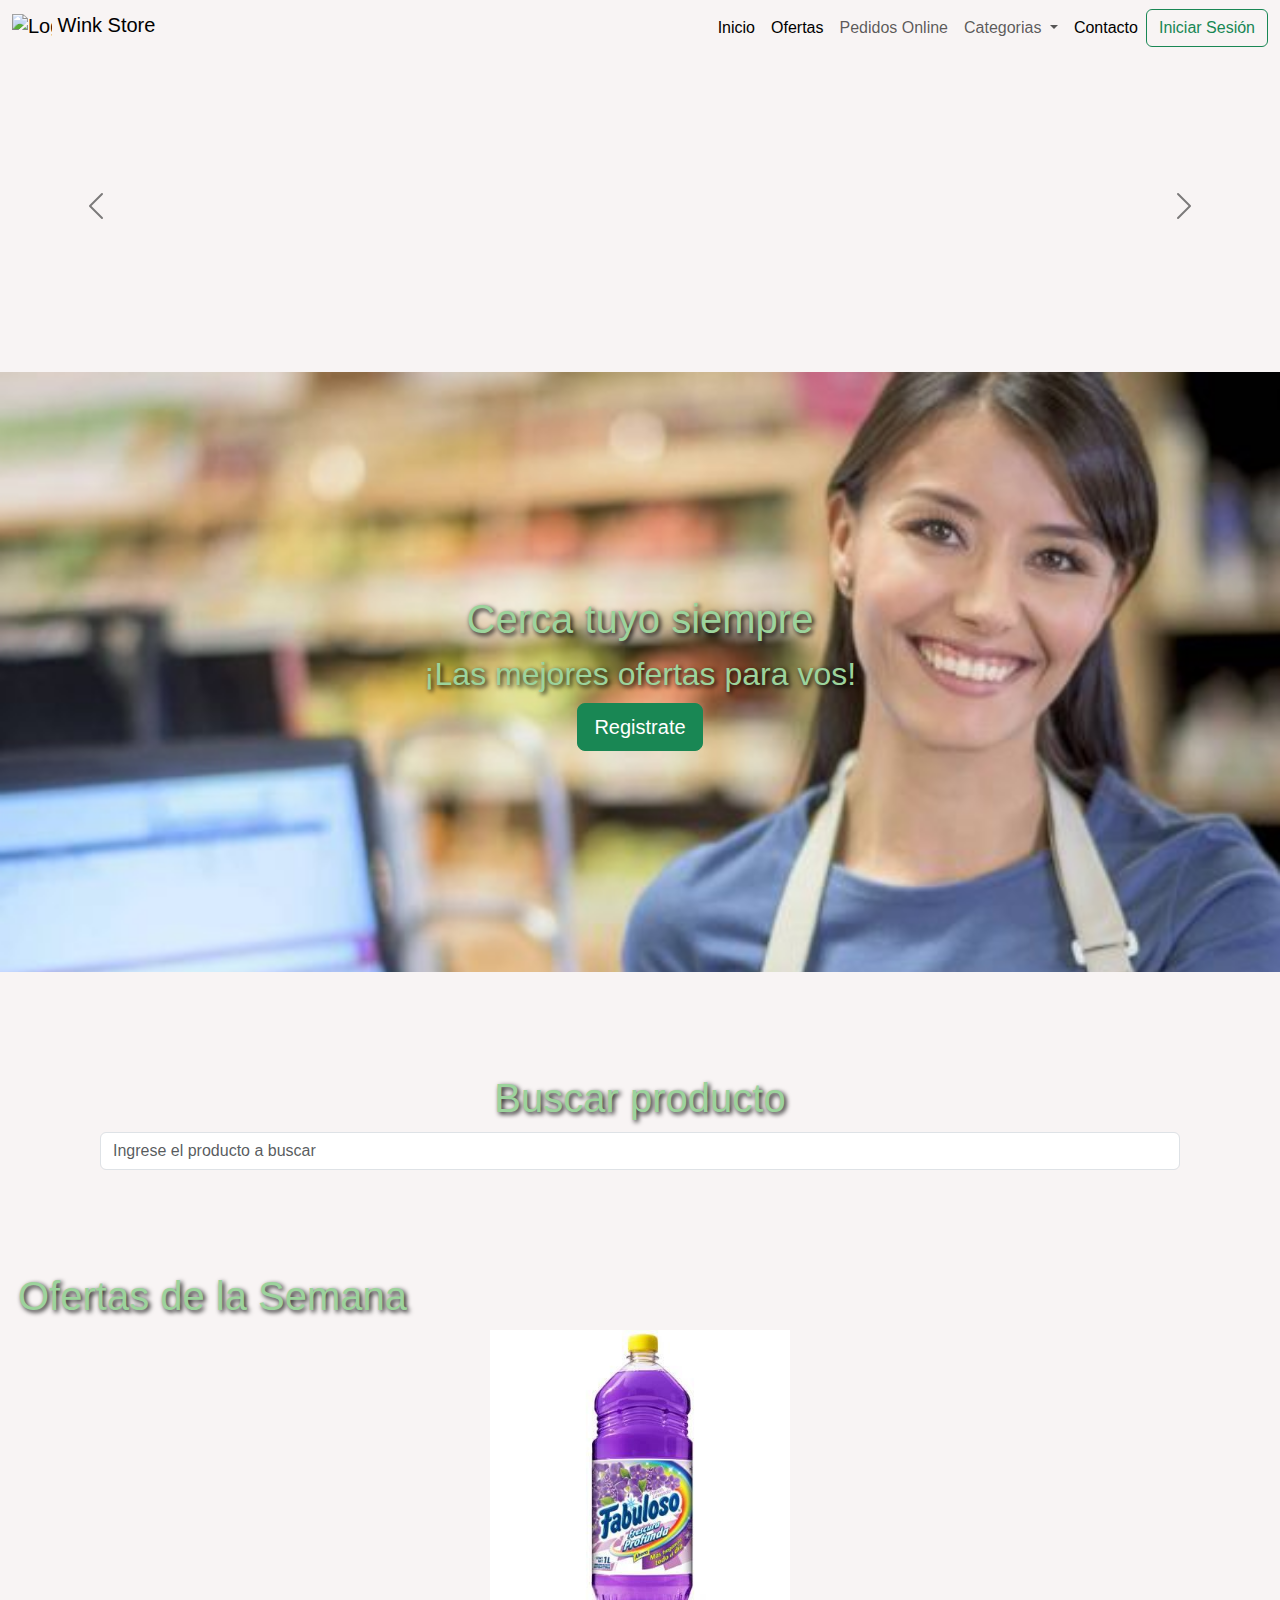
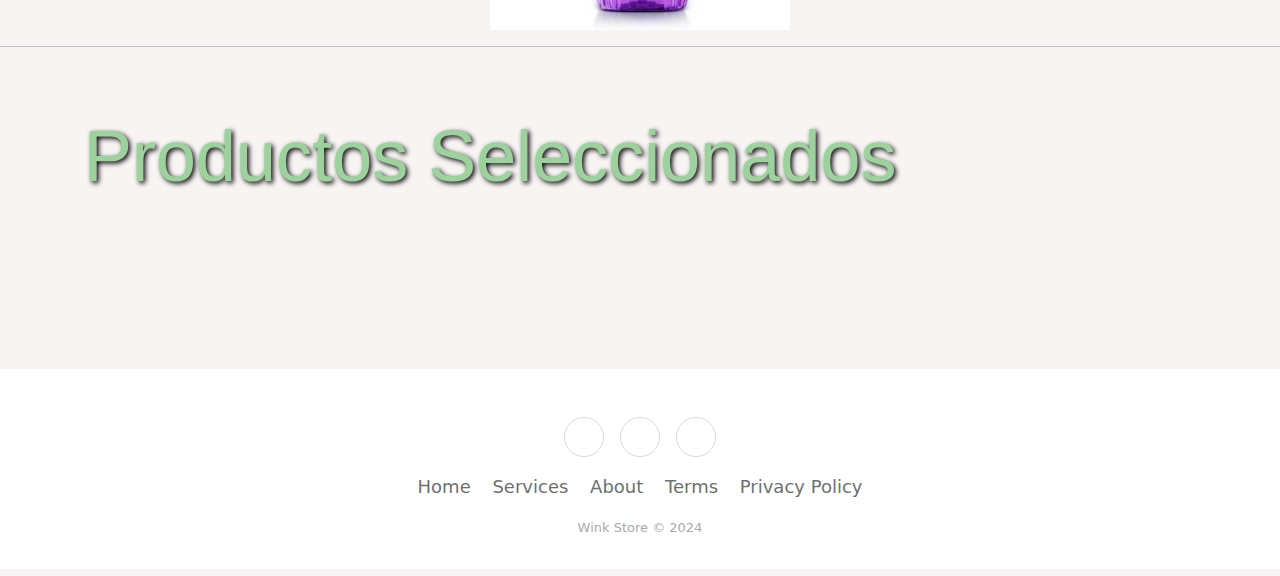
==== commit 4504f565: "modificado de footer insertado por iframe, eliminado footer.js + cambio de imagenes del carusel de a" ====
--- a/index.html
+++ b/index.html
@@ -4,19 +4,19 @@
 <head>
     <meta charset="UTF-8">
     <meta name="viewport" content="width=device-width, initial-scale=1.0">
-    <title>Supermercado</title>
+    <title>Tienda</title>
     <link rel="stylesheet" href="https://cdn.jsdelivr.net/npm/bootstrap@5.3.3/dist/css/bootstrap.min.css">
     <link rel="stylesheet" href="./styles/index.css">
 </head>
 
 <body>
     <header>
-        <nav class="navbar navbar-expand-lg bg-body-tertiary navbar-light">
+        <nav class="navbar navbar-expand-md navbar-light">
             <div class="container-fluid bg-transparent">
                 <a class="navbar-brand display-3" href="#">
                     <img alt="Logo" width="40" height="29" class="d-inline-block align-text-top"
                         src="https://e7.pngegg.com/pngimages/653/775/png-clipart-product-shopping-cart-supermarket-logo-logo-super-mercado-angle-text-thumbnail.png">
-                    Supermercado
+                    Wink Store
                 </a>
                 <button class="navbar-toggler" type="button" data-bs-toggle="collapse"
                     data-bs-target="#navbarSupportedContent" aria-controls="navbarSupportedContent"
@@ -26,7 +26,7 @@
                 <div class="collapse navbar-collapse" id="navbarSupportedContent">
                     <ul class="navbar-nav ms-auto mb-2 mb-lg-0">
                         <li class="nav-item">
-                            <a class="nav-link active" aria-current="page" href="index.html">Inicio</a>
+                            <a class="nav-link active" aria-current="page" href="./index.html">Inicio</a>
                         </li>
                         <li class="nav-item">
                             <a class="nav-link active" aria-current="page" href="#ofertas_semana">Ofertas</a>
@@ -53,11 +53,11 @@
                             </ul>
                         </li>
                         <li class="nav-item">
-                            <a class="nav-link active" aria-current="page" href="pages/contacto.html">Contacto</a>
+                            <a class="nav-link active" aria-current="page" href="./pages/contacto.html">Contacto</a>
                         </li>
                     </ul>
                     <form class="d-flex" role="search">
-                        <a href="pages/login.html" class="btn btn-outline-success" type="submit">Iniciar Sesión</a>
+                        <a href="./pages/login.html" class="btn btn-outline-success" type="submit">Iniciar Sesión</a>
                     </form>
                 </div>
             </div>
@@ -68,23 +68,23 @@
             data-bs-ride="carousel">
             <div class="carousel-inner">
                 <div class="carousel-item active" data-bs-interval="2000">
-                    <img src="https://hiperlibertad.vtexassets.com/assets/vtex.file-manager-graphql/images/bd434911-7fa4-491b-b5c8-47f039c17f38___1d01de1eac367ce4a88990cb3d58d8e7.jpg"
+                    <img src="https://southpointsouthbank.com.au/wp-content/uploads/2021/01/SP-BTM-Web-Directory-Retailer-Banner-McDonalds-scaled.jpg"
                         class="d-block w-100" alt="...">
                 </div>
                 <div class="carousel-item" data-bs-interval="3000">
-                    <img src="https://hiperlibertad.vtexassets.com/assets/vtex.file-manager-graphql/images/831b7ce2-e762-4015-bc26-14edef1a52d8___d4cca1a86887628b37ff508cae22980c.jpg"
+                    <img src="https://irving.greatheartsamerica.org/wp-content/uploads/sites/4/2022/08/Amazon-Smile-Web-Banner.jpg.png"
                         class="d-block w-100" alt="...">
                 </div>
                 <div class="carousel-item" data-bs-interval="4000">
-                    <img src="https://hiperlibertad.vtexassets.com/assets/vtex.file-manager-graphql/images/8bd2203f-1fa9-4f4b-9fc4-67db60665eaa___2a0905f410d6cf7120bca9c5ac2a4c3a.jpg"
+                    <img src="https://mtspokanestorage.blob.core.windows.net/mtspokane/images/ecommercecarousel/6a6b5fd665a441d2a041f29eda7e01be.jpg"
                         class="d-block w-100" alt="...">
                 </div>
                 <div class="carousel-item" data-bs-interval="5000">
-                    <img src="https://hiperlibertad.vtexassets.com/assets/vtex.file-manager-graphql/images/a9f57741-3c4b-41b9-bedf-83195b48f81e___69471cee1a4e4041b1ead0e3b5b7f3af.jpg"
+                    <img src="https://cdn.shopify.com/s/files/1/0592/3723/6829/files/Yacht_Provisioning.jpg?v=1692885531"
                         class="d-block w-100" alt="...">
                 </div>
                 <div class="carousel-item" data-bs-interval="6000">
-                    <img src="https://hiperlibertad.vtexassets.com/assets/vtex.file-manager-graphql/images/0b20fd91-ecaf-40d7-9cda-18d66df89ce0___58c61dcf17b53f14c9630ca970114eed.jpg"
+                    <img src="https://static.vecteezy.com/system/resources/previews/002/294/884/original/book-delivery-web-banner-design-online-bookstore-concept-online-education-online-store-online-shopping-header-or-footer-banner-free-vector.jpg"
                         class="d-block w-100" alt="...">
                 </div>
             </div>
@@ -127,109 +127,18 @@
         <hr>
         <section class="container py-5">
             <h1 class="display-2">Productos Seleccionados</h1>
-            <div class="row row-cols-1 row-cols-lg-3 row-cols-md-1 g-4 py-5">
-                <div class="col">
-                    <div class="card">
-                        <img src="./assets/banana.jpg" class="card-img-top" alt="bananas">
-                        <div class="card-body">
-                            <h5 class="card-title">Bananas 1Kg</h5>
-                            <p class="card-text">Lorem ipsum dolor sit amet consectetur adipisicing elit. Voluptas quod
-                                dolorum nihil sunt voluptatem quas pariatur veritatis dicta mollitia. Odit delectus hic
-                                commodi aut nihil? Itaque culpa tempore minima quisquam.</p>
-                        </div>
-                        <div class="mb-5 d-flex justify-content-around">
-                            <h3>$638,23</h3>
-                            <button class="btn btn-primary">
-                                <i class="bi bi-cart4"></i> Agregar</button>
-                        </div>
-                    </div>
-                </div>
-                <div class="col">
-                    <div class="card">
-                        <img src="./assets/cereales.jpeg" class="card-img-top" alt="cereales">
-                        <div class="card-body">
-                            <h5 class="card-title">Cereales 510grs</h5>
-                            <p class="card-text">Lorem ipsum dolor sit amet consectetur adipisicing elit. Tempora quia
-                                mollitia culpa vero, illo esse dignissimos natus doloribus. Dolor velit tempore
-                                obcaecati error excepturi reiciendis dolorem ipsam, explicabo beatae dolore.</p>
-                        </div>
-                        <div class="mb-5 d-flex justify-content-around">
-                            <h3>$3038,23</h3>
-                            <button class="btn btn-primary">
-                                <i class="bi bi-cart4"></i> Agregar</button>
-                        </div>
-                    </div>
-                </div>
-                <div class="col">
-                    <div class="card">
-                        <img src="./assets/desinfectante.jpg" class="card-img-top" alt="desinfectante">
-                        <div class="card-body">
-                            <h5 class="card-title">Desinfectante Fabuloso 1Lts</h5>
-                            <p class="card-text">Lorem ipsum dolor sit amet consectetur, adipisicing elit. Enim
-                                repudiandae tenetur quibusdam perferendis ex quasi illum sequi? Ex corrupti sed
-                                obcaecati ab maiores dicta deserunt nam culpa, quibusdam laudantium quas?</p>
-                        </div>
-                        <div class="mb-5 d-flex justify-content-around">
-                            <h3>$2086,87</h3>
-                            <button class="btn btn-primary"><i class="bi bi-cart4"></i> Agregar</button>
-                        </div>
-                    </div>
-                </div>
-                <div class="col">
-                    <div class="card">
-                        <img src="./assets/donas.jpg" class="card-img-top" alt="donas">
-                        <div class="card-body">
-                            <h5 class="card-title">Donas x4unidades</h5>
-                            <p class="card-text">Lorem ipsum dolor sit amet consectetur adipisicing elit. Fuga, soluta
-                                quisquam! Incidunt perspiciatis, quisquam accusantium neque facere assumenda molestiae
-                                facilis aliquam veniam, quia enim dicta error. Dolores eaque laudantium placeat!</p>
-                        </div>
-                        <div class="mb-5 d-flex justify-content-around">
-                            <h3>$2030,53</h3>
-                            <button class="btn btn-primary"><i class="bi bi-cart4"></i> Agregar</button>
-                        </div>
-                    </div>
-                </div>
-                <div class="col">
-                    <div class="card">
-                        <img src="./assets/picada.jpg" class="card-img-top" alt="picada">
-                        <div class="card-body">
-                            <h5 class="card-title">Picada Especial Ternera 1Kg</h5>
-                            <p class="card-text">Lorem, ipsum dolor sit amet consectetur adipisicing elit. Officia
-                                voluptates saepe cumque molestiae delectus et eum fuga repellendus, quae sunt obcaecati
-                                ullam eius est quidem nulla quasi culpa recusandae illum.</p>
-                        </div>
-                        <div class="mb-5 d-flex justify-content-around">
-                            <h3>$6800,48</h3>
-                            <button class="btn btn-primary"><i class="bi bi-cart4"></i> Agregar</button>
-                        </div>
-                    </div>
-                </div>
-                <div class="col">
-                    <div class="card">
-                        <img src="./assets/yogurt.jpg" class="card-img-top" alt="yogurt">
-                        <div class="card-body">
-                            <h5 class="card-title">Yogurt 1Lts</h5>
-                            <p class="card-text">Lorem, ipsum dolor sit amet consectetur adipisicing elit. At dolorem
-                                eaque vitae, et fuga totam quasi veritatis ipsam temporibus atque magnam eum, assumenda
-                                facere repudiandae? Aperiam atque odit veritatis ex!</p>
-                        </div>
-                        <div class="mb-5 d-flex justify-content-around">
-                            <h3>$2800,21</h3>
-                            <button class="btn btn-primary"><i class="bi bi-cart4"></i> Buy Now</button>
-                        </div>
-                    </div>
-                </div>
+            <div class="row row-cols-1 row-cols-lg-4 row-cols-md-3 g-3 py-5">
+            <!-- Datos de api -->
             </div>
         </section>
         <div class="contenedor-boton">
             <a href="#" class="boton-subir"><i class="fa-regular fa-circle-up"></i></a>
         </div>
     </main>
-    <footer id="footerContainer"></footer>
+    <iframe class="footer" src="./layouts/footer.html" frameborder="0" scrolling="no"></iframe>
     <script src="https://cdn.jsdelivr.net/npm/bootstrap@5.3.3/dist/js/bootstrap.bundle.min.js"></script>
-    <script src="./js/footer.js"></script>
     <script src="https://kit.fontawesome.com/c510d44c15.js" crossorigin="anonymous"></script>
+    <script src="./js/productos.js"></script>
 </body>
 
 </html>--- a/styles/index.css
+++ b/styles/index.css
@@ -1,13 +1,39 @@
 @import url("https://cdn.jsdelivr.net/npm/bootstrap-icons@1.11.3/font/bootstrap-icons.min.css");
+*{
+  font-family: "Century Gothic",sans-serif;
+}
 html {
   margin: 0;
   border: 0;
   overflow-x: hidden;
   box-sizing: border-box;
 }
+
+main{
+  margin-bottom: 2rem;
+}
+
 body{
   background-color: #f8f4f4
 }
+
+.boton-subir {
+  position: fixed;
+  bottom: 1px;
+  right: 20px;
+  background-color: transparent;
+  color: #71f04b;
+  padding: 5px;
+  border-radius: 15%;
+  font-size: 3rem;
+  cursor: pointer;
+}
+
+.boton-subir:hover {
+  opacity: 15;
+  color: green;
+}
+
 .carousel-inner{
     max-height: 300px;
     display: flex;
@@ -42,19 +68,22 @@
   padding: 40px;
 }
 .card{
+  height: 550px;
+  width: auto;
   text-align: center;
   border-radius: 30px;
   box-shadow: rgba(0, 0, 0, 0.1) 0px 1px 2px 0px;
 }
 .card img {
-  width: 240px;
-  height: 260px;
+  width: 250px;
+  height: 270px;
   display: flex;
   align-self: center;
 }
 .card-body{
-  padding: 25px;
-  margin-top: -15px;
+  padding: 20px;
+  overflow: auto; 
+  height: calc(100% - 40px);
 }
 .btn-primary{
   border-radius: 50px;
@@ -69,6 +98,17 @@
   height: 500px;
   object-fit: contain;
 }
-footer {
-  background:rgba(128, 128, 128, 0.164);
-}+
+.ofertas_semana{
+  margin: 1rem;
+  max-height: 30rem;
+}
+
+.carousel-image{
+  height: 300px;
+}
+
+.footer{
+  width: 100% !important;
+  height: 200px;
+}
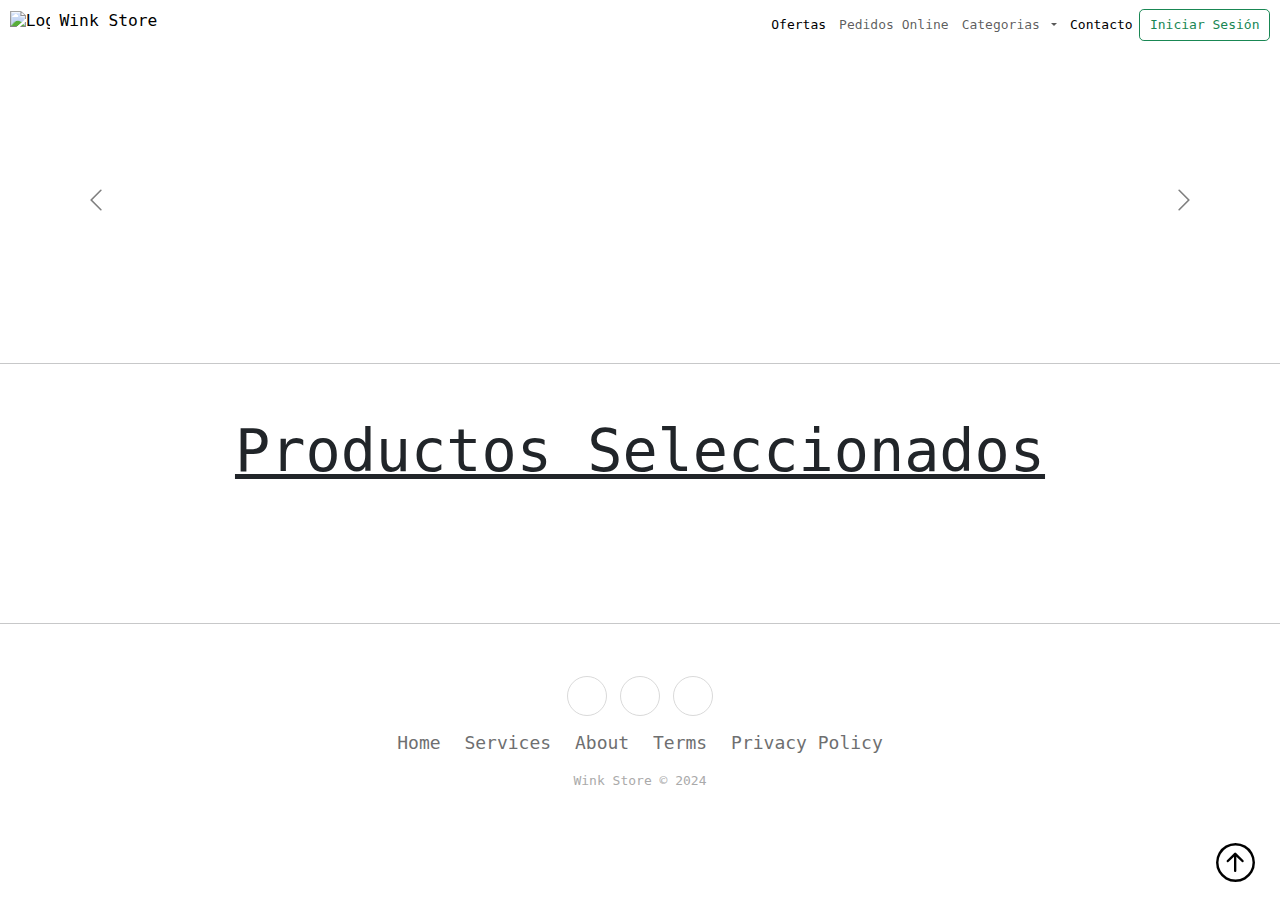
==== commit e2f048a6: "Cambio de estilos." ====
--- a/index.html
+++ b/index.html
@@ -23,11 +23,9 @@
                     aria-expanded="false" aria-label="Toggle navigation">
                     <span class="navbar-toggler-icon"></span>
                 </button>
+                
                 <div class="collapse navbar-collapse" id="navbarSupportedContent">
                     <ul class="navbar-nav ms-auto mb-2 mb-lg-0">
-                        <li class="nav-item">
-                            <a class="nav-link active" aria-current="page" href="./index.html">Inicio</a>
-                        </li>
                         <li class="nav-item">
                             <a class="nav-link active" aria-current="page" href="#ofertas_semana">Ofertas</a>
                         </li>
@@ -40,16 +38,14 @@
                                 Categorias
                             </a>
                             <ul class="dropdown-menu">
-                                <li><a class="dropdown-item" href="#">Almacén</a></li>
-                                <li><a class="dropdown-item" href="#">Bebidas</a></li>
-                                <li><a class="dropdown-item" href="#">Carnicería</a></li>
-                                <li><a class="dropdown-item" href="#">Lácteos</a></li>
-                                <li><a class="dropdown-item" href="#">Limpieza</a></li>
-                                <li><a class="dropdown-item" href="#">Verdulería</a></li>
+                                <li><a class="dropdown-item" href="#">Remeras</a></li>
+                                <li><a class="dropdown-item" href="#">Electronica</a></li>
+                                <li><a class="dropdown-item" href="#">Mochilas</a></li>
+                                <li><a class="dropdown-item" href="#">Joyeria</a></li>
                                 <li>
                                     <hr class="dropdown-divider">
                                 </li>
-                                <li><a class="dropdown-item" href="#">Otros</a></li>
+                                <li><a class="dropdown-item" href="#">Mas</a></li>
                             </ul>
                         </li>
                         <li class="nav-item">
@@ -99,42 +95,17 @@
                 <span class="visually-hidden">Next</span>
             </button>
         </section>
-        <section class="page_principal">
-            <h1>Cerca tuyo siempre</h1>
-            <h2>¡Las mejores ofertas para vos!</h2>
-            <a href=".pages/registro.html"><button type="button" class="btn btn-success btn-lg" >Registrate</button></a>
-        </section>
-        <section class="page_search">
-            <h1>Buscar producto</h1>
-            <input type="text" aria-label="First name" placeholder="Ingrese el producto a buscar" class="form-control">
-        </section>
-        <section class="ofertas_semana" id="ofertas_semana">
-            <h1>Ofertas de la Semana</h1>
-            <div id="carouselExampleSlidesOnly" class="carousel slide" data-bs-ride="carousel">
-                <div class="carousel-inner">
-                    <div class="carousel-item active">
-                        <img src="./assets/desinfectante.jpg" class="d-block w-100 carousel-image" alt="...">
-                    </div>
-                    <div class="carousel-item">
-                        <img src="./assets/cereales.jpeg" class="d-block w-100 carousel-image" alt="...">
-                    </div>
-                    <div class="carousel-item">
-                        <img src="./assets/yogurt.jpg" class="d-block w-100 carousel-image" alt="...">
-                    </div>
-                </div>
-            </div>
-        </section>
         <hr>
         <section class="container py-5">
-            <h1 class="display-2">Productos Seleccionados</h1>
+            <h1 class="display-2 text-decoration-underline text-center">Productos Seleccionados</h1>
             <div class="row row-cols-1 row-cols-lg-4 row-cols-md-3 g-3 py-5">
-            <!-- Datos de api -->
             </div>
         </section>
         <div class="contenedor-boton">
-            <a href="#" class="boton-subir"><i class="fa-regular fa-circle-up"></i></a>
+            <a href="#" class="boton-subir"><i class="bi bi-arrow-up-circle"></i></a>
         </div>
     </main>
+    <hr>
     <iframe class="footer" src="./layouts/footer.html" frameborder="0" scrolling="no"></iframe>
     <script src="https://cdn.jsdelivr.net/npm/bootstrap@5.3.3/dist/js/bootstrap.bundle.min.js"></script>
     <script src="https://kit.fontawesome.com/c510d44c15.js" crossorigin="anonymous"></script>
--- a/styles/index.css
+++ b/styles/index.css
@@ -1,7 +1,8 @@
 @import url("https://cdn.jsdelivr.net/npm/bootstrap-icons@1.11.3/font/bootstrap-icons.min.css");
 *{
-  font-family: "Century Gothic",sans-serif;
+  font-family: monospace;
 }
+
 html {
   margin: 0;
   border: 0;
@@ -13,16 +14,12 @@
   margin-bottom: 2rem;
 }
 
-body{
-  background-color: #f8f4f4
-}
-
 .boton-subir {
   position: fixed;
   bottom: 1px;
   right: 20px;
   background-color: transparent;
-  color: #71f04b;
+  color: #000000;
   padding: 5px;
   border-radius: 15%;
   font-size: 3rem;
@@ -31,7 +28,7 @@
 
 .boton-subir:hover {
   opacity: 15;
-  color: green;
+  color: #7a7979;
 }
 
 .carousel-inner{
@@ -39,13 +36,7 @@
     display: flex;
     align-items: center;
 }
-h1,
-h2 {
-  padding: 2px;
-  text-shadow: 2px 2px 5px rgba(0, 0, 0, 1);
-  color: rgb(156, 211, 156);
-  font-family: sans-serif;
-}
+
 .page_principal {
   display: flex;
   flex-direction: column;
